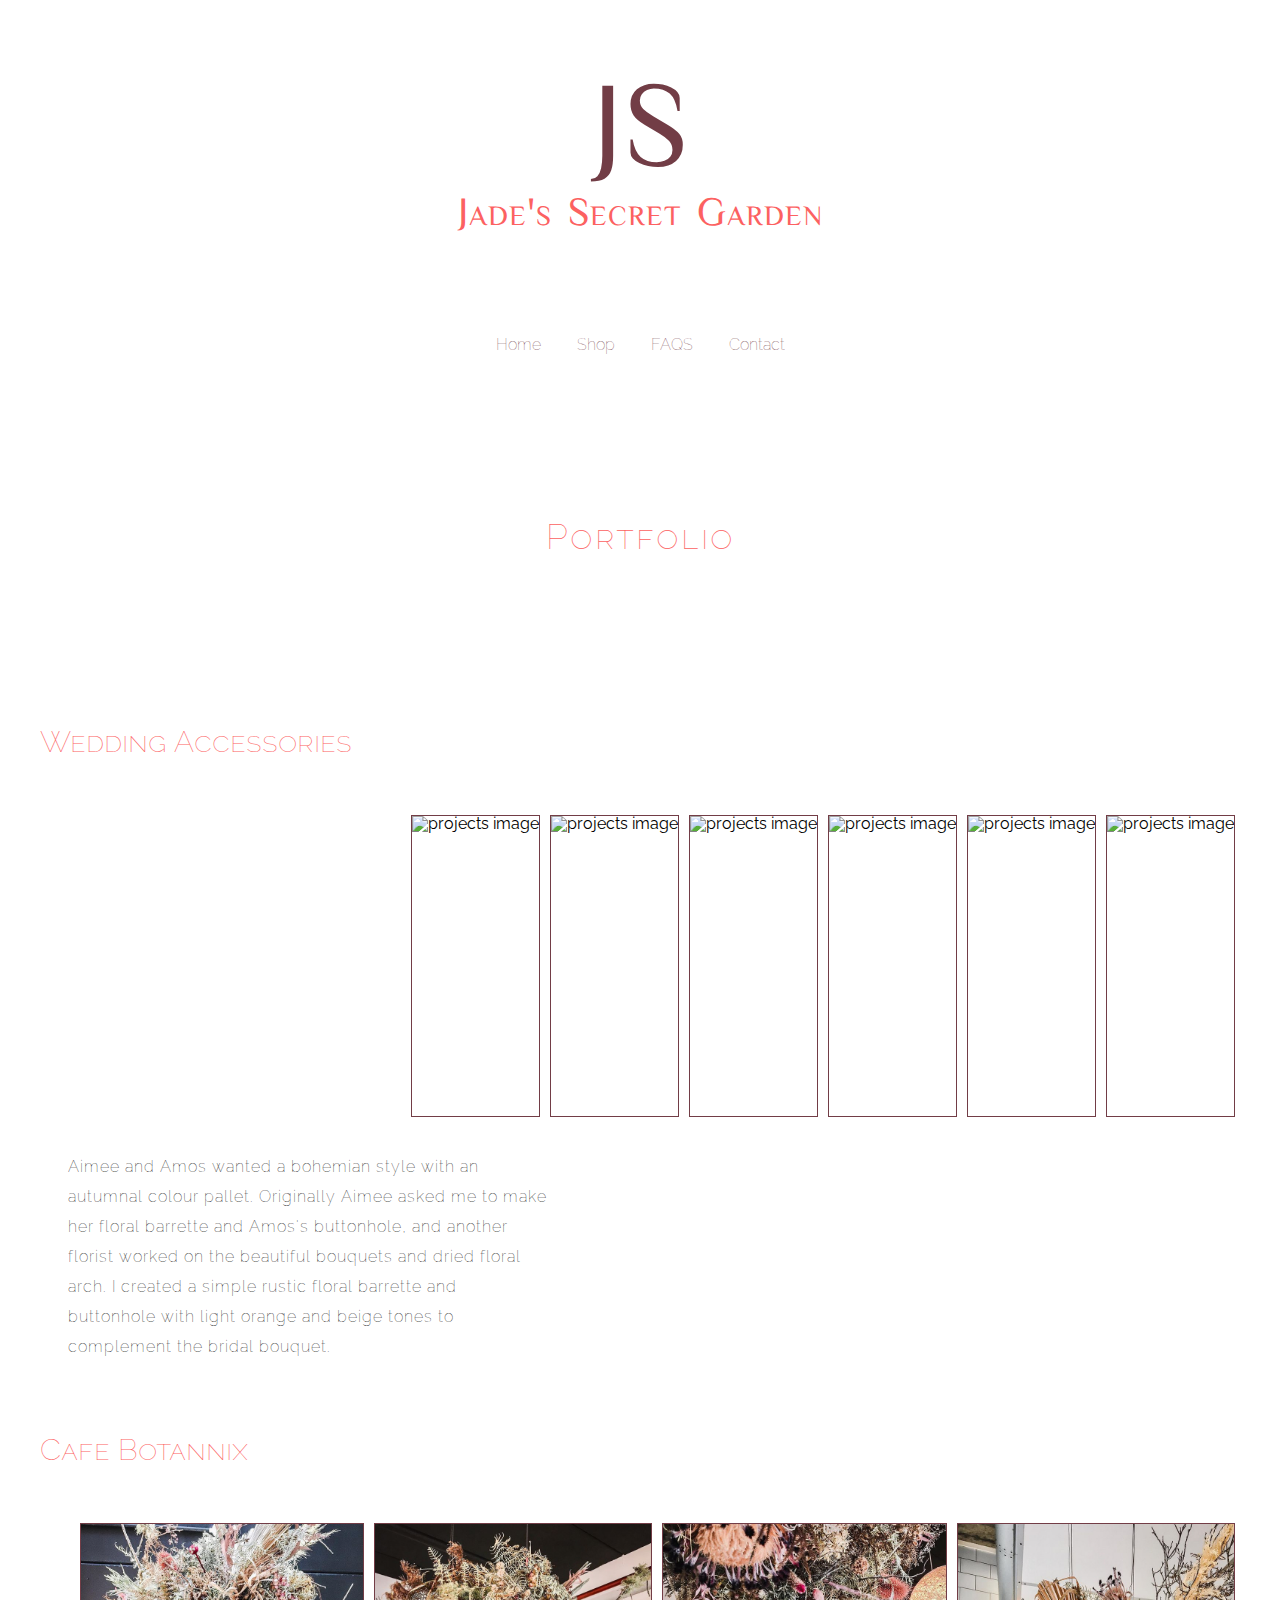
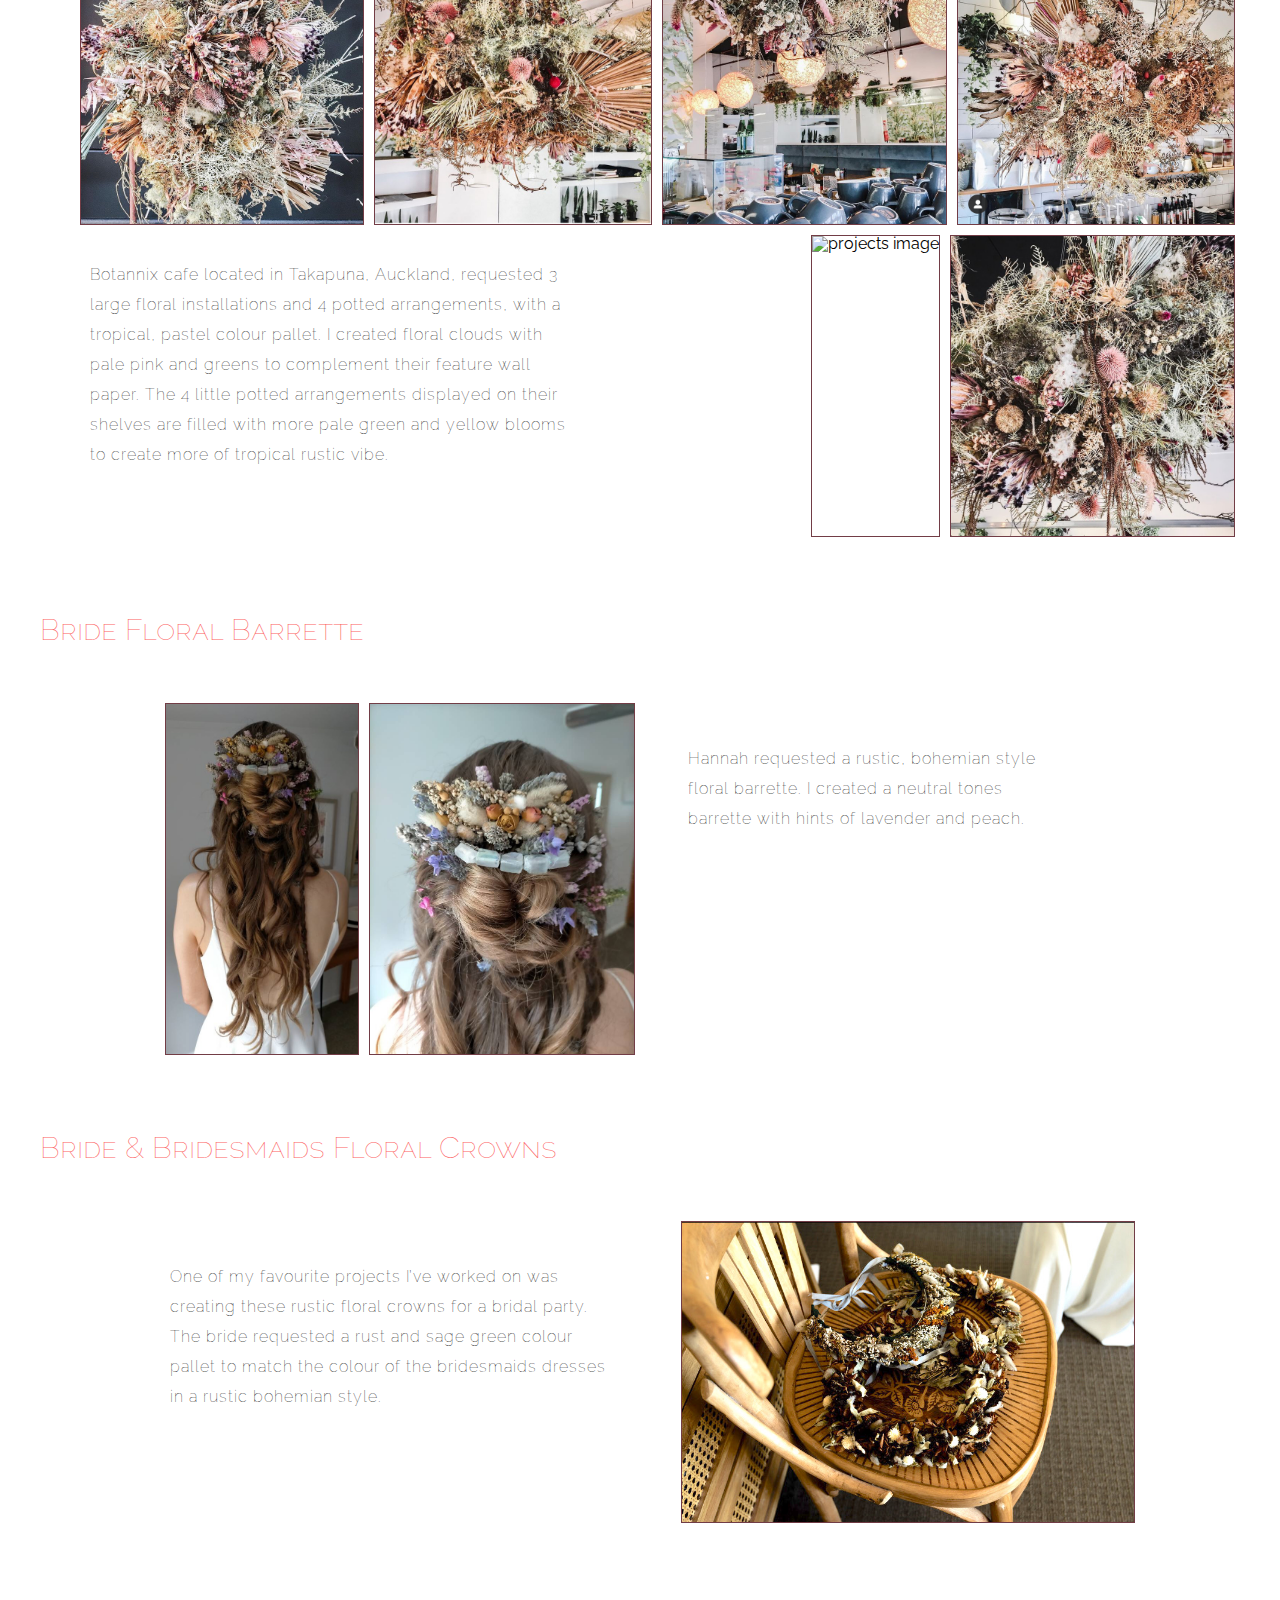
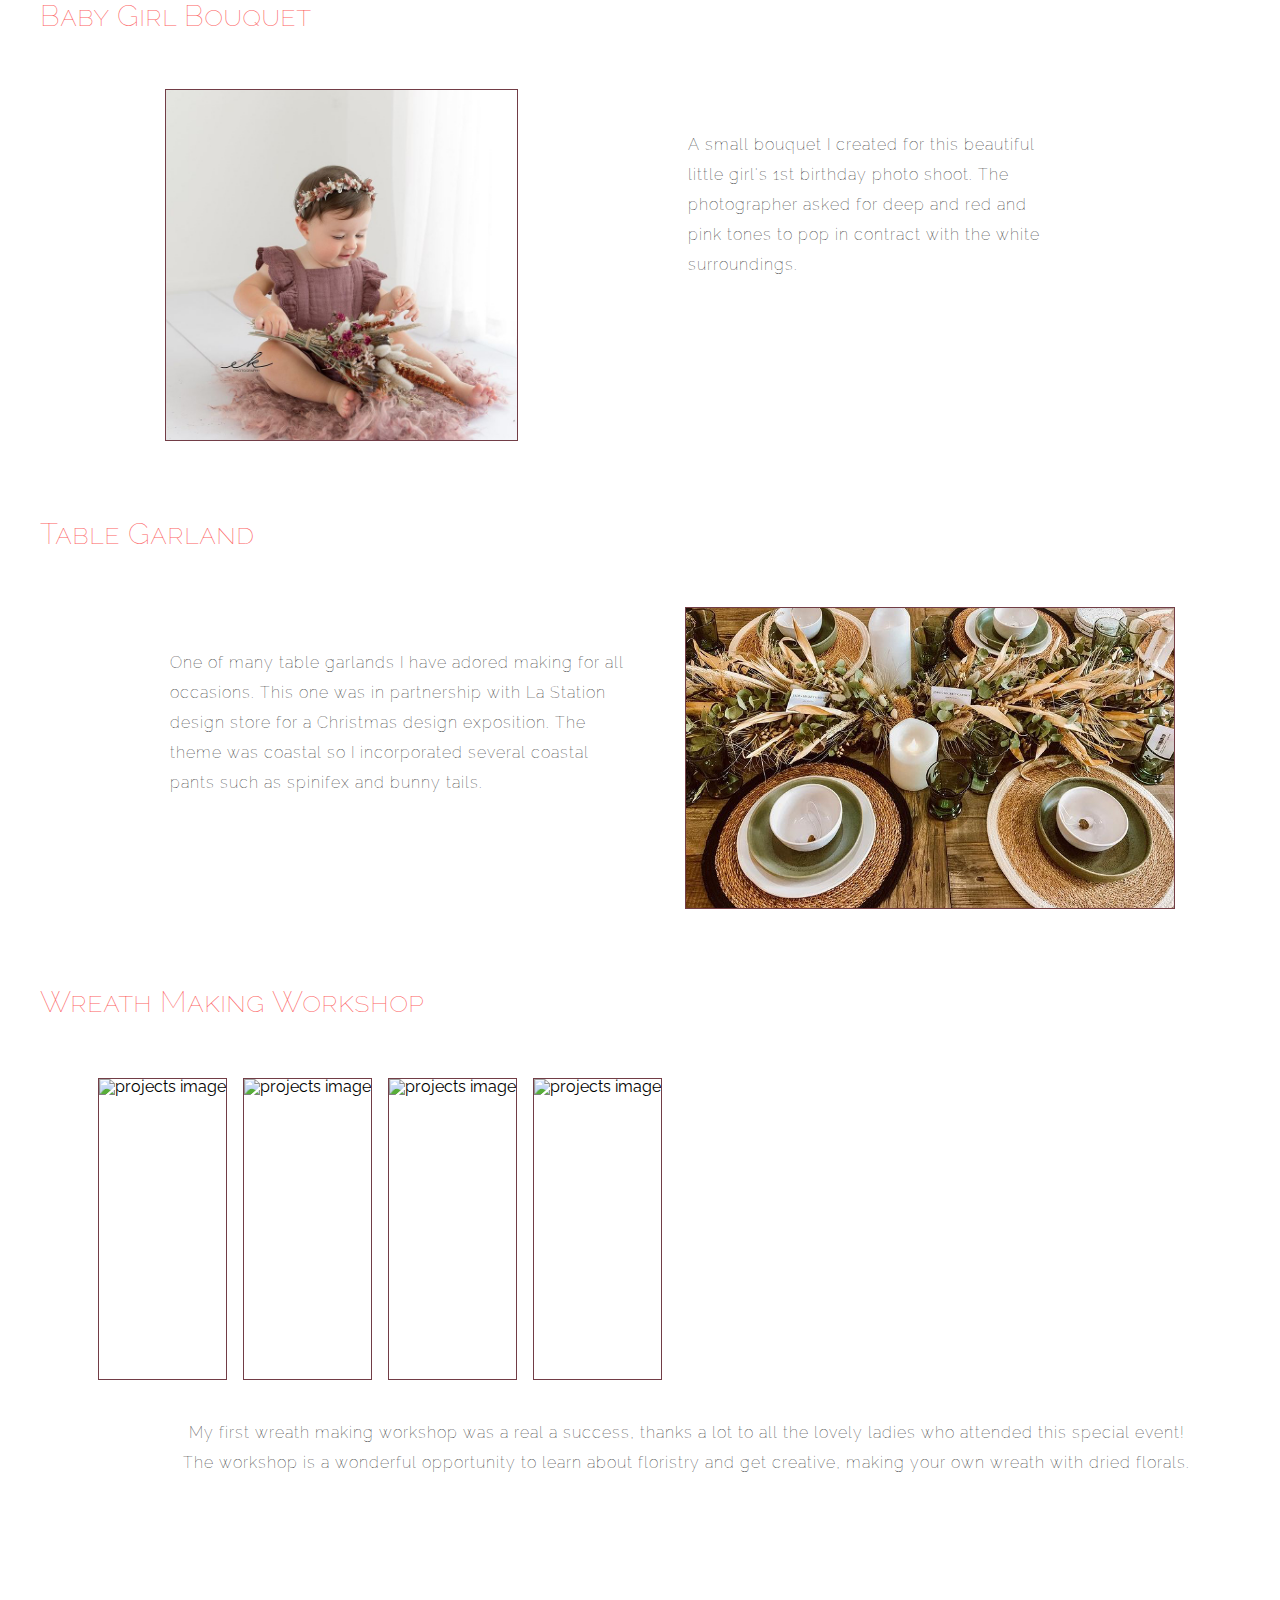
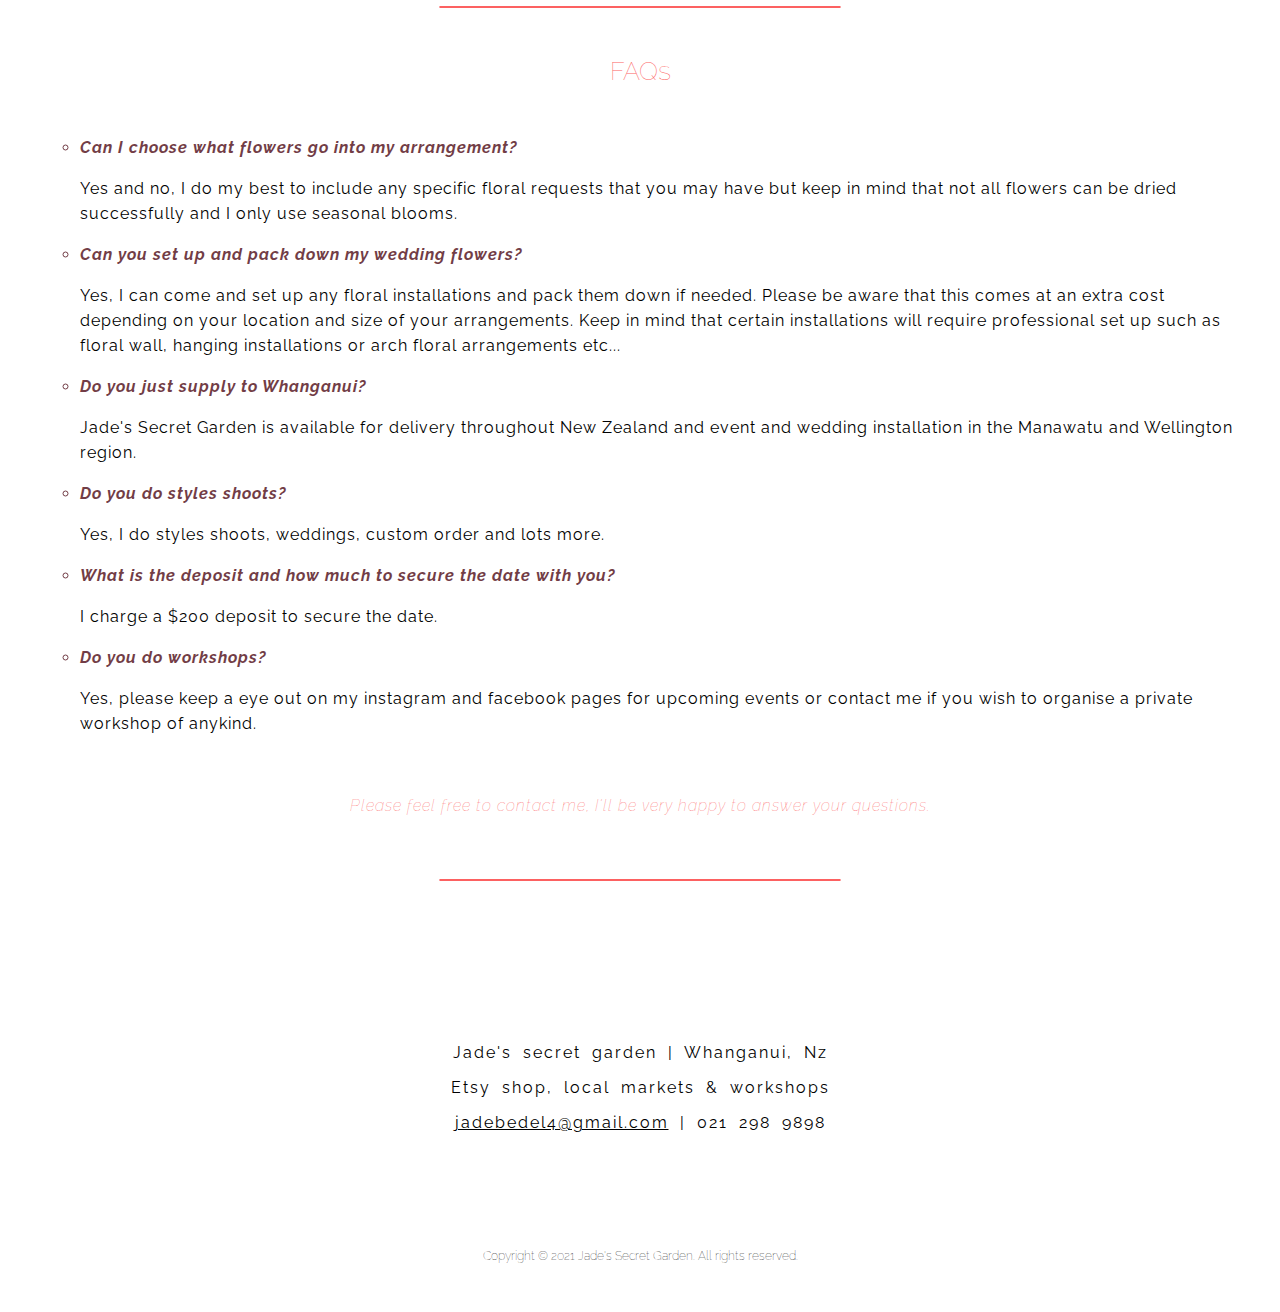
==== portfolio/index.html @ 1208f2c3 "Initial commit" ====
<!--Jade Secret Garden Website Portfolio page -->

<!doctype html>
<html lang="en">
  <head>
    <meta charset="utf-8"/>
    <title>Portfolio page</title>
    <link rel="stylesheet" href="../css/normalize.css">
    <link rel="stylesheet" href="../css/main.css">
    <link rel="preconnect" href="https://fonts.gstatic.com">
    <link href="https://fonts.googleapis.com/css2?family=El+Messiri&family=Raleway&display=swap" rel="stylesheet">
    <script src="https://kit.fontawesome.com/c7bcf5e164.js" crossorigin="anonymous"></script>
  </head>

<body>

  <header>
    <div class= "full-width" id="title">
        <h1><span class="brand-name">JS</span><br>Jade's Secret Garden</h1>
      </div>

         <nav class="navbar">
            <a href="../index.html">Home</a>
            <a href="https://www.etsy.com/nz/shop/JadesSecretGarden?ref=seller-platform-mcnav" target="_blank">Shop</a>
            <a href="#faqs">FAQS</a>
            <a href="#contact">Contact</a>
          <div class="icons">
              <a href="https://www.facebook.com/Jades-Secret-Garden-112358690447904" target="_blank"><i class="fab fa-facebook"></i></a>
              <a href="https://www.instagram.com/jades.secretgarden/" target="_blank"><i class="fab fa-instagram"></i></a>
              <a href="https://www.etsy.com/nz/shop/JadesSecretGarden" target="_blank"><i class="fab fa-etsy"></i></a>
          </div>
        </nav>

  </header>

<main>
  <section id="portfolios">
    <div class="full-width">
      <h2>Portfolio</h2>

    <article id="aa-wedding" class="projects">

      <div class="sub-title">
        <h3>Wedding accessories</h3>
      </div>

    <div class="grid-container">
      <div class="image">
          <img src="../img/aa-wedding1.png" id="aa1-img" alt="projects image"/>
          <img src="../img/aa-wedding2.png" id="aa2-img" alt="projects image"/>
          <img src="../img/aa-wedding3.png" id="aa3-img" alt="projects image"/>
          <img src="../img/aa-wedding4.png" id="aa4-img" alt="projects image"/>
          <img src="../img/aa-wedding5.png" id="aa5-img" alt="projects image"/>
          <img src="../img/aa-wedding6.png" id="aa6-img" alt="projects image"/>
            <p><span class="description">Aimee and Amos wanted a bohemian style with an autumnal colour pallet.
                Originally Aimee asked me to make her floral barrette and Amos's buttonhole,
                and another florist worked on the beautiful bouquets and dried floral arch.
                I created a simple rustic floral barrette and buttonhole with light orange and beige tones
                to complement the bridal bouquet.</span></p>
      </div>
    </div>
    </article>

    <article id="botannix" class="projects">

      <div class="sub-title">
        <h3>Cafe Botannix</h3>
      </div>

    <div class="grid-container">
      <div class="image">
          <img src="../img/botannix-cafe1.png" id="cafe1-img" alt="projects image"/>
          <img src="../img/botannix-cafe2.png" id="cafe2-img" alt="projects image"/>
          <img src="../img/botannix-cafe3.png" id="cafe3-img" alt="projects image"/>
          <img src="../img/botannix-cafe4.png" id="cafe4-img" alt="projects image"/>
          <img src="../img/botannix-cafe5.png" id="cafe5-img" alt="projects image"/>
          <img src="../img/botannix-cafe6.png" id="cafe6-img" alt="projects image"/>
            <p><span class="description">Botannix cafe located in Takapuna, Auckland, requested 3 large floral installations
                and 4 potted arrangements, with a tropical, pastel colour pallet.
                I created floral clouds with pale pink and greens to complement their feature wall paper.
                The 4 little potted arrangements displayed on their shelves are filled with more pale green and yellow blooms
                to create more of tropical rustic vibe.</span></p>
      </div>
    </div>
    </article>

    <article id="barrette" class="projects">

      <div class="sub-title">
        <h3>Bride floral barrette</h3>
      </div>

    <div class="grid-container">
      <div class="image">
          <img src="../img/floral-barrette1.png" id="barrette1-img" alt="projects image"/>
          <img src="../img/floral-barrette2.png" id="barrette2-img" alt="projects image"/>
          <p><span class="description">Hannah requested a rustic, bohemian style floral barrette.
          I created a neutral tones barrette with hints of lavender and peach.</span></p>
      </div>
    </div>
    </article>

    <article id="crowns" class="projects">

      <div class="sub-title">
        <h3>Bride & bridesmaids floral crowns</h3>
      </div>

    <div class="grid-container">
      <div class="image">
          <img src="../img/floral-crowns.png" id="crowns-img" alt="projects image"/>
            <p><span class="description">One of my favourite projects I’ve worked on was creating
          these rustic floral crowns for a bridal party.
          The bride requested a rust and sage green colour pallet to match the colour
          of the bridesmaids dresses in a rustic bohemian style.</span></p>
      </div>
    </div>
    </article>

    <article id="baby-bouquet" class="projects">

      <div class="sub-title">
        <h3> Baby girl bouquet </h3>
      </div>

    <div class="grid-container">
      <div class="image">
            <img src="../img/small-bouquet-1st-bday.png" id="baby-bouquet-img" alt="projects image"/>
              <p><span class="description">A small bouquet I created for this beautiful little girl's 1st birthday photo shoot.
              The photographer asked for deep and red and pink tones to pop in contract
              with the white surroundings.</span></p>
      </div>
    </div>
    </article>

    <article id="garland" class="projects">

      <div class="sub-title">
        <h3> Table garland</h3>
      </div>

    <div class="grid-container">
      <div class="image">
            <img src="../img/coastal-table-garland.png" id="garland-img" alt="projects image"/>
              <p><span class="description">One of many table garlands I have adored making for all occasions.
              This one was in partnership with La Station design store for a Christmas design exposition.
              The theme was coastal so I incorporated several coastal pants such as spinifex and bunny tails.</span></p>
      </div>
    </div>
    </article>

    <article id="workshop" class="projects">

      <div class="sub-title">
        <h3>Wreath making workshop</h3>
      </div>

    <div class="grid-container">
      <div class="image">
          <img src="../img/workshop1.png" id="workshop1-img" alt="projects image"/>
          <img src="../img/workshop2.png" id="workshop2-img" alt="projects image"/>
          <img src="../img/workshop3.png" id="workshop3-img" alt="projects image"/>
          <img src="../img/workshop4.png" id="workshop4-img" alt="projects image"/>
            <p><span class="description">My first wreath making workshop was a real a success,
              thanks a lot to all the lovely ladies who attended this special event!<br>
              The workshop is a wonderful opportunity to learn about floristry and get creative, making
              your own wreath with dried florals.</span></p>
      </div>
    </div>
    </article>
  </div>
  </section>

  <section id="faqs">
    <div class="full-width">

      <hr>

      <h4>FAQs</h4>

      <ul style="list-style-type:circle;">

          <li class="questions">Can I choose what flowers go into my arrangement?</li><br>
            <p class="answers">Yes and no, I do my best to include any specific floral requests that you may have but keep in mind that
                                not all flowers can be dried successfully and I only use seasonal blooms.</p>

          <li class="questions">Can you set up and pack down my wedding flowers?</li><br>
            <p class="answers">Yes, I can come and set up any floral installations and pack them down if needed.
                                Please be aware that this comes at an extra cost depending on your location and size of your arrangements.
                                Keep in mind that certain installations will require professional set up such as floral wall, hanging installations
                                or arch floral arrangements etc...</p>

          <li class="questions">Do you just supply to Whanganui?</li><br>
            <p class="answers">Jade's Secret Garden is available for delivery throughout New Zealand and event and wedding installation
                                in the Manawatu and Wellington region.</p>

          <li class="questions">Do you do styles shoots?</li><br>
            <p class="answers">Yes, I do styles shoots, weddings, custom order and lots more.</p>

          <li class="questions">What is the deposit and how much to secure the date with you?</li><br>
            <p class="answers">I charge a $200 deposit to secure the date.</p>

          <li class="questions">Do you do workshops?</li><br>
            <p class="answers">Yes, please keep a eye out on my instagram and facebook pages for upcoming events or contact me if you wish to organise a private workshop of anykind.</p>

      </ul>

          <h5><em>Please feel free to contact me, I'll be very happy to answer your questions.</em></h5>

      </div>
    </section>

    <hr>

    <footer id="contact">
      <div class="full-width">

        <div class="icons">
            <ul>
              <li><a href="https://www.facebook.com/Jades-Secret-Garden-112358690447904" target="_blank"><i class="fab fa-facebook"></i></a></li>
              <li><a href="https://www.instagram.com/jades.secretgarden/" target="_blank"><i class="fab fa-instagram"></i></a></li>
              <li><a href="https://www.etsy.com/nz/shop/JadesSecretGarden" target="_blank"><i class="fab fa-etsy"></i></a></li>
            </ul>
        </div>

        <div class="contact">
          <p>Jade's secret garden | Whanganui, Nz<br>Etsy shop, local markets & workshops<br><a href="mailto:jadebedel4@gmail.com">jadebedel4@gmail.com</a> | 021 298 9898</p>
        </div>

        <div class="copyright">
          <h6>Copyright © 2021 Jade's Secret Garden. All rights reserved.</h6>
        </div>
      </div>
    </footer>
  </main>
</body>
</html>
---- css/main.css ----
/* * * BASE STYLES * * */

/* * * HOME PAGE * * */
body{
  background-color: #ffffff;
  color: #000000;
  font-family: 'Raleway', sans-serif;
  font-size: 16px;
  line-height: 16px;
}

/* * * * * GRID * * * * */

.full-width{
  margin: 0 auto;
  overflow: auto;
  width: 1200px;
}

.half-width{
  float: left;
  margin: 0 auto;
  width: 600px;
}

.third-width{
  float: left;
  margin: 0 auto;
  width: 400px;
}

/* * * HEADER * * */

header{
  background-position: center;
  background-size: cover;
  height: 400px;
}

#title{
  padding: 80px 0 10px 0;
}

h1{
  color: #fc6161;
  font-family: 'El Messiri', sans-serif;
  font-size: 40px;
  font-variant: small-caps;
  font-weight: 100;
  letter-spacing: 1px;
  line-height: 60px;
  padding-bottom: 20px;
  text-align: center;
  text-transform: capitalize;
  word-spacing: 5px;
}

.brand-name{
  font-family: 'El Messiri', sans-serif;
  font-size: 120px;
  font-weight: lighter;
  color: #723d46;
  text-align: center;
}


/* * * NAVIGATION MENU * * */

.top-navbar {
  overflow: hidden;
  float: none;
  padding: 20px 0;
  text-align: center;
}

.top-navbar a {
  float: none;
  font-size: 16px;
  font-weight: 100;
  color: #723d46;
  text-align: center;
  padding: 14px 16px;
  text-decoration: none;
  font-family: 'Raleway', sans-serif;
  display: inline-block;
}

.top-navbar a:hover{
  background-color: #ffffff;
  color: #fc6161;
}

.bottom-navbar{
  text-align: center;
}

.bottom-navbar ul{
  list-style: none;
  text-align: center;
}

.bottom-navbar ul li{
  display: inline-block;
  padding-right: 10px;
  font-size: 25px;
  text-align:inherit;
}

.bottom-navbar ul li a{
  text-align: center;
  color: #723d46;
}

.bottom-navbar ul li a:hover{
  color: #fc6161;
  }

/* * * ABOUT * * */

#about .full-width {
  margin: 0 auto;
  padding: 100px 20px 0 20px;
}

.half-width{
  text-align: center;
}

#about-img{
  border: 2px solid #723d46;
  margin-left: 10px;
  border-radius: 50%;
  max-width:60%;
  height:auto;
  margin-top: 100px;
  text-align: center;
}

#about h2{
  color: #fc6161;
  font-size: 35px;
  font-variant: small-caps;
  font-weight: 100;
  letter-spacing: 2px;
  padding-bottom: 20px;
  text-align: left;
  text-transform: capitalize;
}

#about p{
  text-align: left;
  padding-bottom: 20px;
  letter-spacing: 1px;
  line-height: 25px;
}

.sustainability{
  color: #fc6161;
  font-size: 25px;
  font-weight: 100;
  line-height: 60px;
  text-align: left;
  text-transform: capitalize;
  font-variant: small-caps;
}

/* * * PORTFOLIO * * */

#portfolio .full-width{
  margin: 0 auto;
  padding: 60px 10px;
}

#portfolio h2{
  color: #fc6161;
  font-size: 35px;
  font-variant: small-caps;
  font-weight: 100;
  letter-spacing: 2px;
  padding-bottom: 40px;
  text-align: center;
  text-transform: capitalize;
}

#portfolio .third-width{
  text-align: center;
}

#bday-img{
  border: 2px solid #723d46;
  height: 400px;
}

#wedding-img{
  border: 2px solid #723d46;
  height: 400px;
}

#cafe-img{
  border: 2px solid #723d46;
  height: 400px;
}

#portfolio h3{
  text-align: center;
  padding: 10px 10px 60px 10px;
  font-size: 16px;
  font-family: 'Raleway', sans-serif;
  font-weight: 100;
  letter-spacing: 1px;
  line-height: 25px;
}

#portfolio p{
  font-size: 20px;
  text-align: center;
  padding-bottom: 10px;
  color: #723d46;
  letter-spacing: 1px;
}

#portfolio a{
  text-decoration: none;
  color: #723d46;

}

#portfolio a:hover{
  color: #fc6161;
}

hr{
  border: 1px solid #fc6161;
  border-radius: 2px;
  width: 400px;
}

/* * * FOOTER * * */

#contact .full-width{
  margin: 0 auto;
  padding: 20px;
}

.embedsocial-hashtag{
  text-align: center;
  padding: 40px 0 40px 320px;
}

.icons{
  text-align: center;
  padding-bottom: 15px;
}

.icons a{
  text-align: center;
  color: #723d46;
}

.icons a:hover{
  color: #fc6161;
  }

.icons ul{
  list-style: none;
  text-align: center;
  padding-top: 50px;
  }

.icons ul li{
  display: inline-block;
  padding-right: 50px;
  font-size: 25px;
  }

.contact p{
  font-size: 16px;
  text-align: center;
  line-height: 35px;
  letter-spacing: 2px;
  word-spacing: 5px;
}

.contact p a{
  color: #000000;
}

.contact a:hover{
  color: #fc6161;;
}

.copyright h6{
  text-align: center;
  font-size: 12px;
  padding-top: 80px;
  clear: both;
  font-family: 'Raleway', sans-serif;
  font-weight: 100;
}



/* * * PORTFOLIO PAGE * * */

.navbar{
  overflow: hidden;
  float:none;
  padding: 20px 0;
  text-align: center;
  text-decoration: none;
}

.navbar a{
  float: none;
  font-weight: 100;
  color: #723d46;
  text-align: center;
  padding: 14px 16px;
  text-decoration: none;
  display: inline-block;
}

.navbar a:hover{
background-color: #ffffff;
color: #fc6161;
}

.navbar #icons{
  padding-left: 60px;
  display: inline-block;

}

/* * * PROJECTS * * */

#portfolios{
  padding: 100px 20px 0 20px;
  margin-bottom: 100px;
}

h2{
  color: #fc6161;
  font-size: 35px;
  font-variant: small-caps;
  font-weight: 100;
  letter-spacing: 2px;
  padding-bottom: 80px;
  text-align: center;
  text-transform: capitalize;
}

.projects{
  margin: 0 auto;
  overflow: auto;
  padding-top: 80px;
}

.sub-title h3{
  font-size: 30px;
  color: #fc6161;
  font-family: 'Raleway', sans-serif;
  font-weight: 100;
  font-variant: small-caps;
  text-transform: capitalize;
  margin: 0 auto;
  padding-bottom: 60px;
}

.grid-container {
  display: grid;
  grid-template-columns: auto auto auto auto;
}

.projects p{
  width: 40%;
  padding-left: 30px;
}

.projects p span{
  margin-top: 30px;
}

.image img{
  border: 1px solid #723d46;
  float: right;
  height: 300px;
  margin: 5px;
  max-width: 40%;
  overflow: hidden;
}

.description{
  text-align: left;
  letter-spacing: 1px;
  line-height: 30px;
  font-weight: 100;
  float: right;
}

#aa-wedding p{
  padding-left: 28px;
}

#botannix p{
  padding-left: 50px;
}

#barrette .image img{
  float: left;
  height: 350px;
  max-width: 50%;
}

#barrette .image{
  padding-left: 120px;
  float: left;
  padding-right: 200px;
}

#barrette p{
  float: right;
}

#crowns .image{
  padding-right: 100px;
}

#crowns .image img{
  height: 300px;
  max-width: 50%;
}

#crowns p{
  padding-left: 130px;
}

#baby-bouquet .image img{
  float: left;
  height: 350px;
  max-width: 50%;
}

#baby-bouquet .image{
  padding-left: 120px;
  float: left;
  padding-right: 200px;
}

#baby-bouquet p{
  float: right;
}

#garland .image{
  padding-right: 60px;
}

#garland .image img{
  height: 300px;
  max-width: 50%;
}

#garland p{
  padding-left: 130px;
}

#workshop .image img{
  float: left;
  margin: 8px;
  text-align: center;
}

#workshop .image{
  padding-left: 50px;
  float: left;
}

#workshop p{
  margin: 0 auto;
  float: none;
  display: inline;
}

#workshop p span{
  text-align: center;
  padding: 30px 50px 0 0;
  margin: 0 auto;
}

#faqs .full-width{
  padding: 20px;
  margin: 0 auto;
}

h4{
  color: #fc6161;
  font-size: 25px;
  font-weight: 100;
  line-height: 60px;
  text-align: center;
  text-transform: capitalize;
  font-variant: small-caps;
}

ul {
  list-style-type: circle;
  margin: 0;
  overflow: hidden;
  text-align: left;
  padding-bottom: 20px;
  letter-spacing: 1px;
  line-height: 25px;
}

.questions{
  float: left;
  font-style: italic;
  color: #723d46;
  font-weight: bolder;
}

.answers{
  padding: 10 0 20px 0;
}

h5{
  font-size: 16px;
  text-align: center;
  padding-bottom: 10px;
  color: #fc6161;
  letter-spacing: 1px;
  font-weight: 100;
}
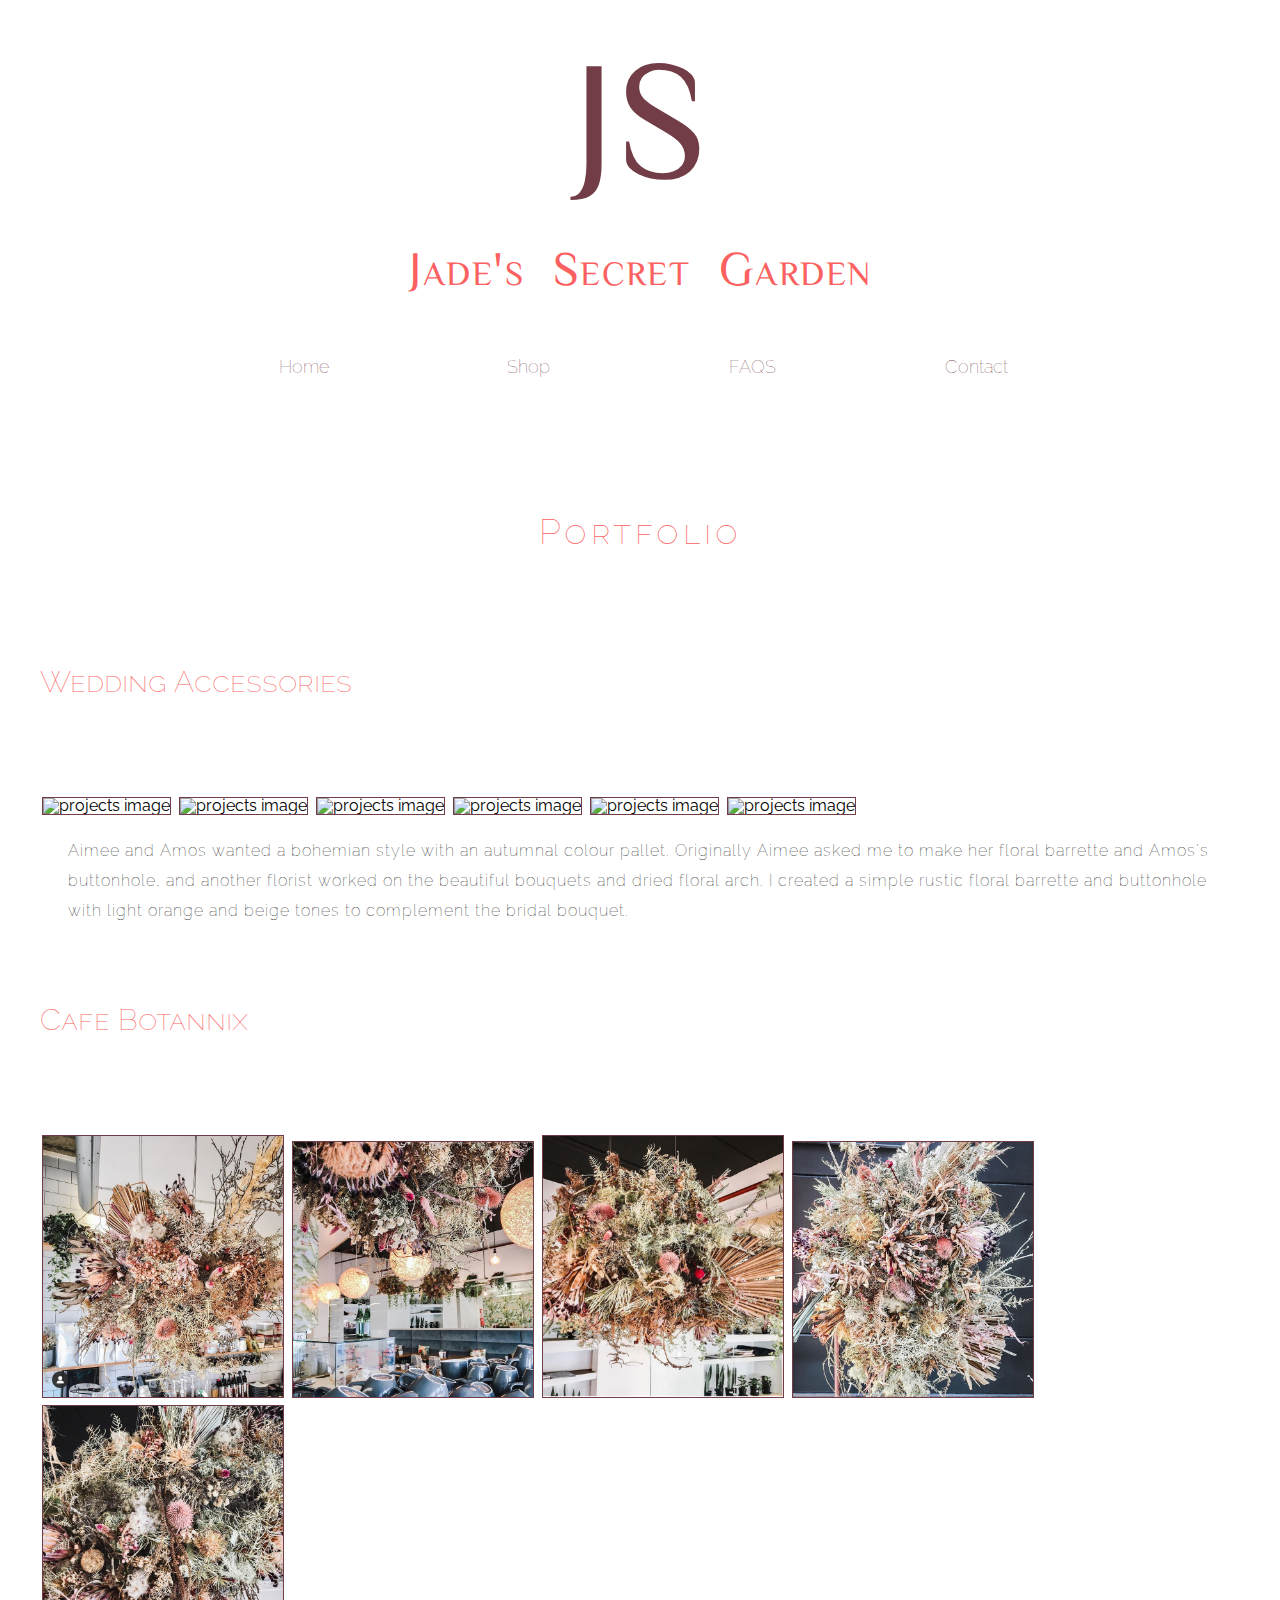
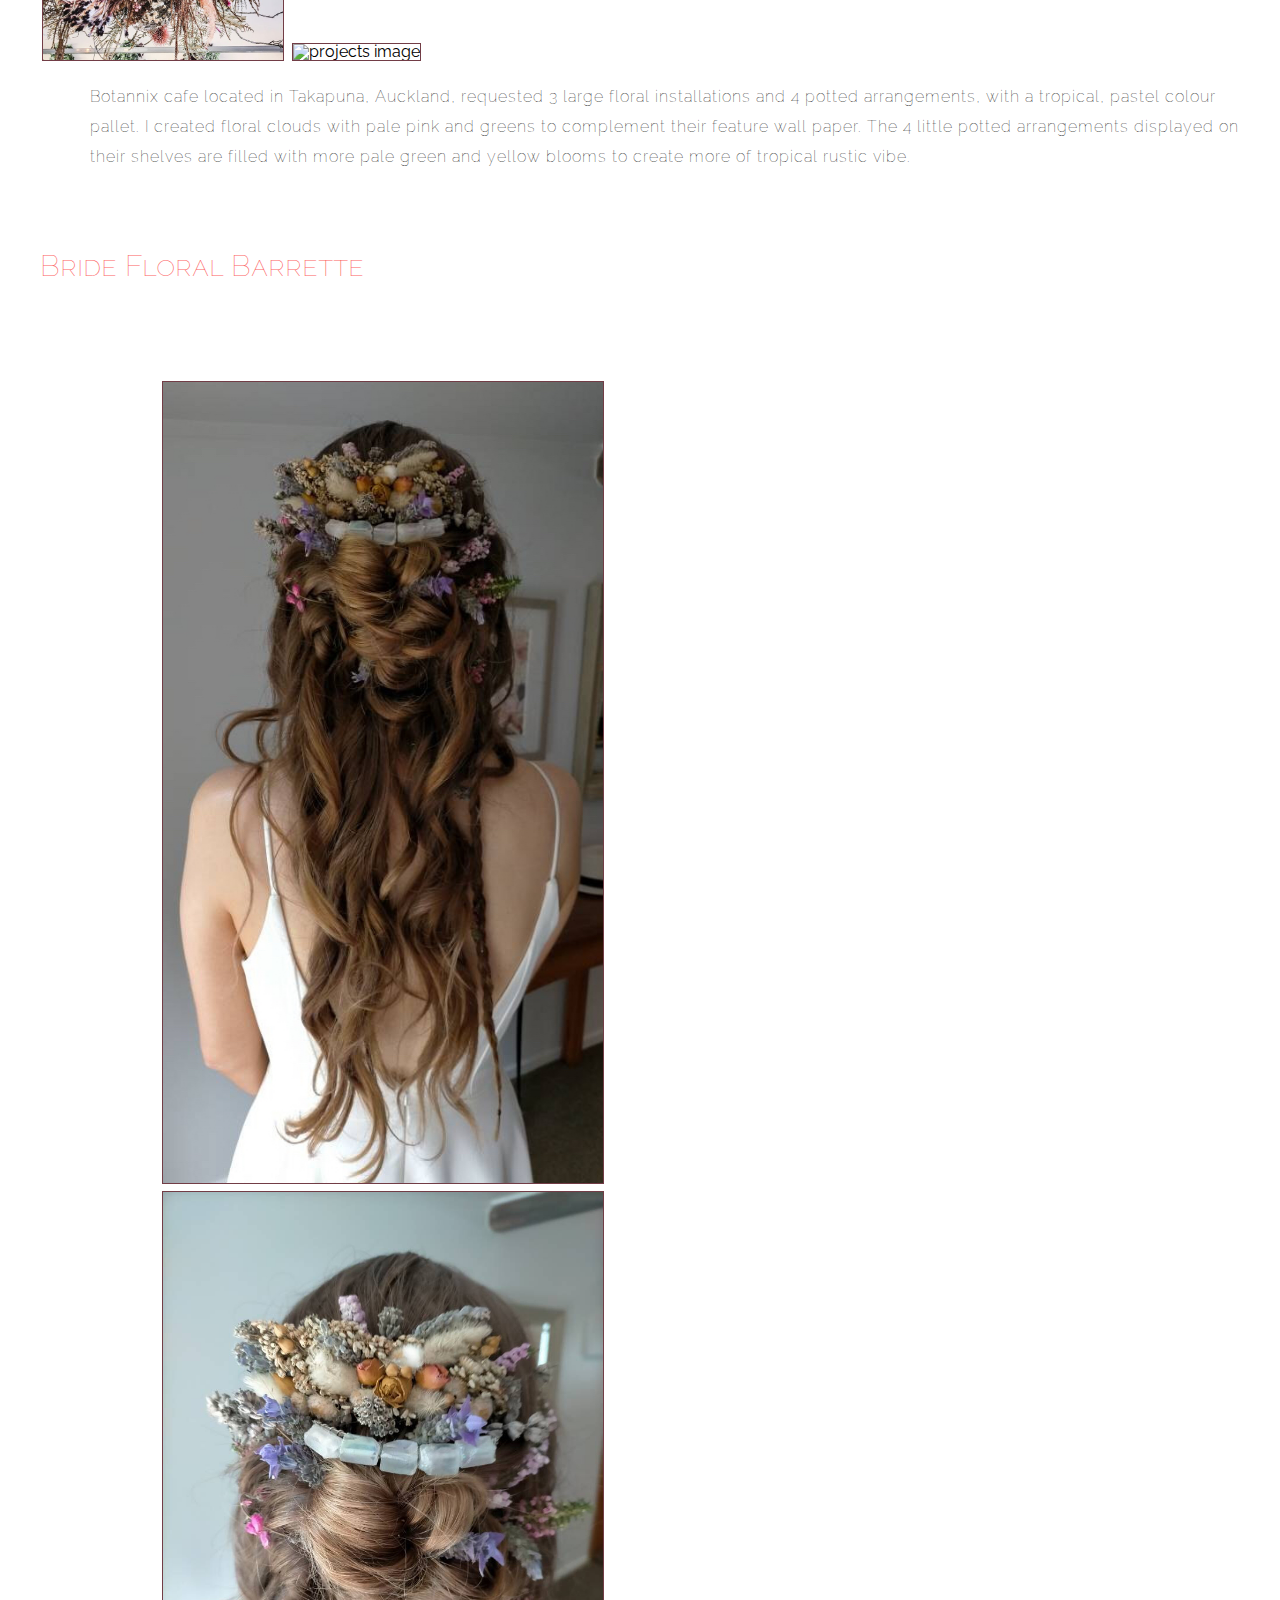
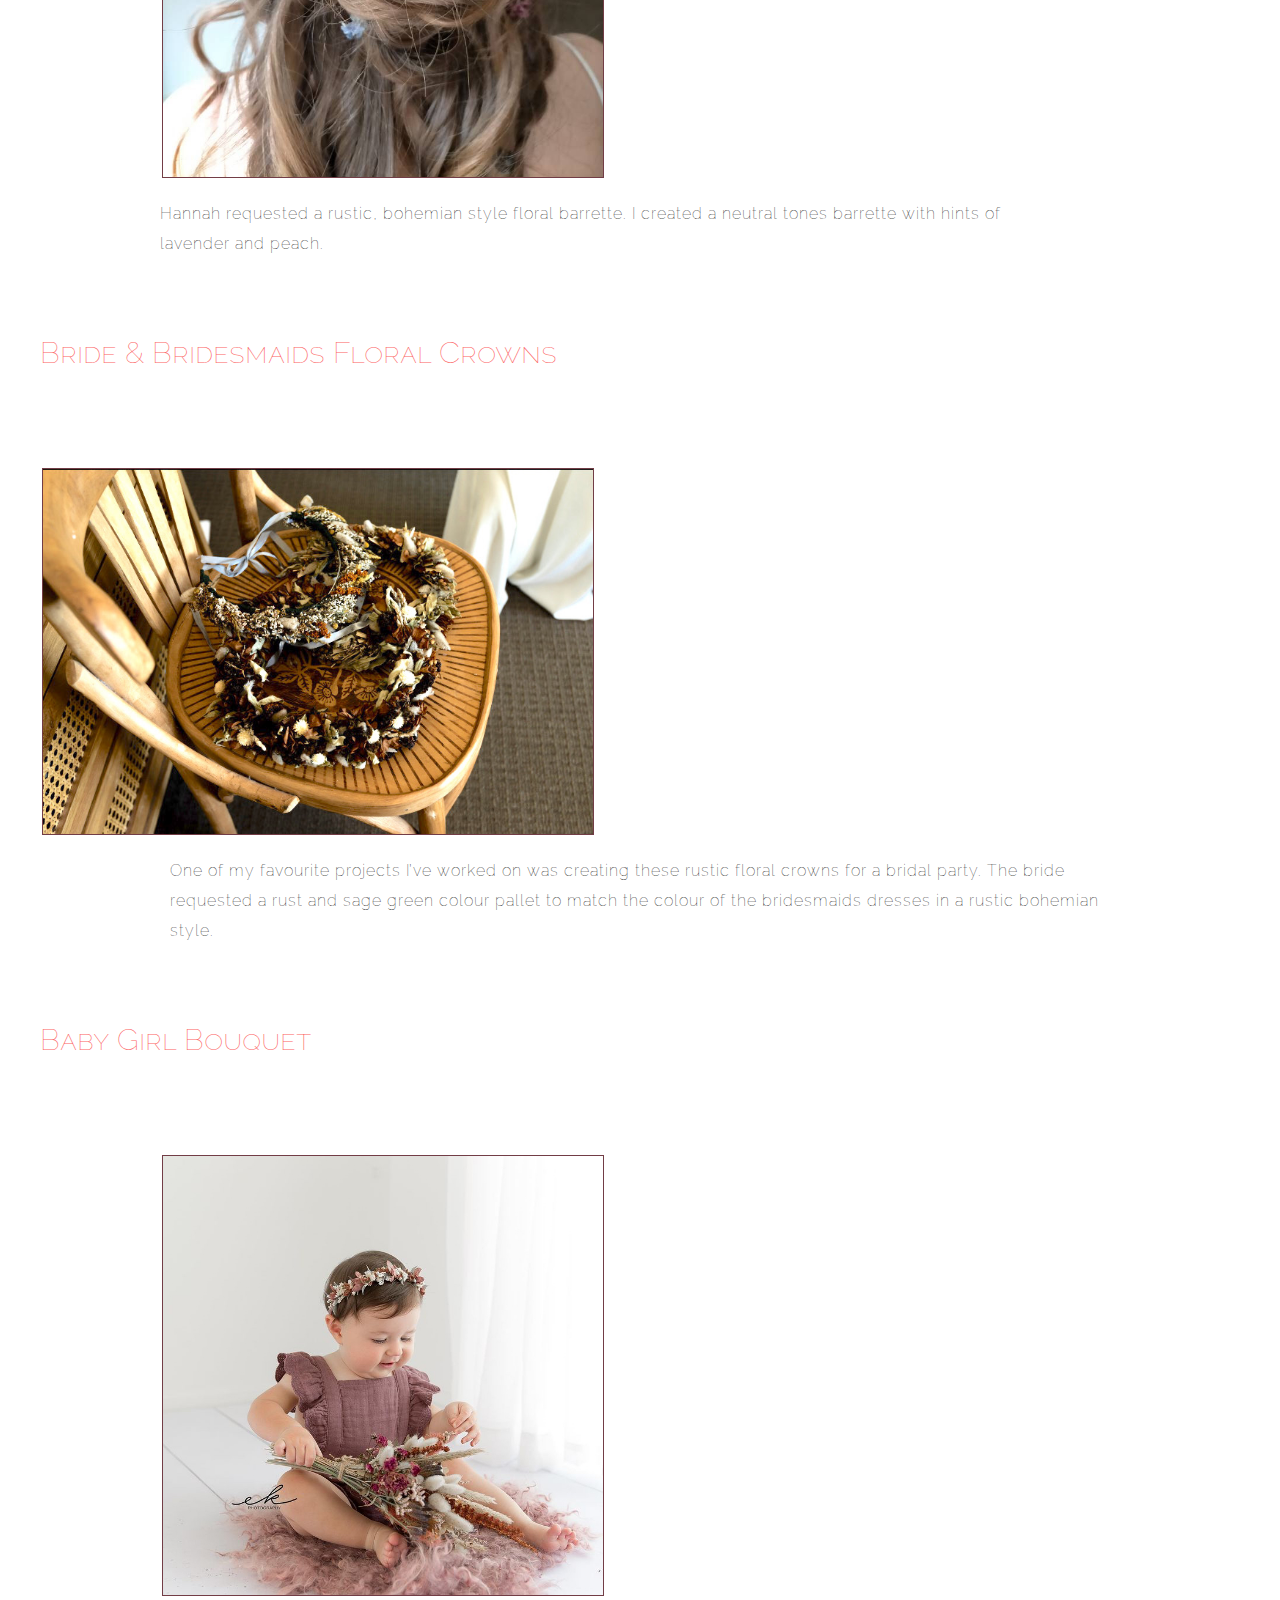
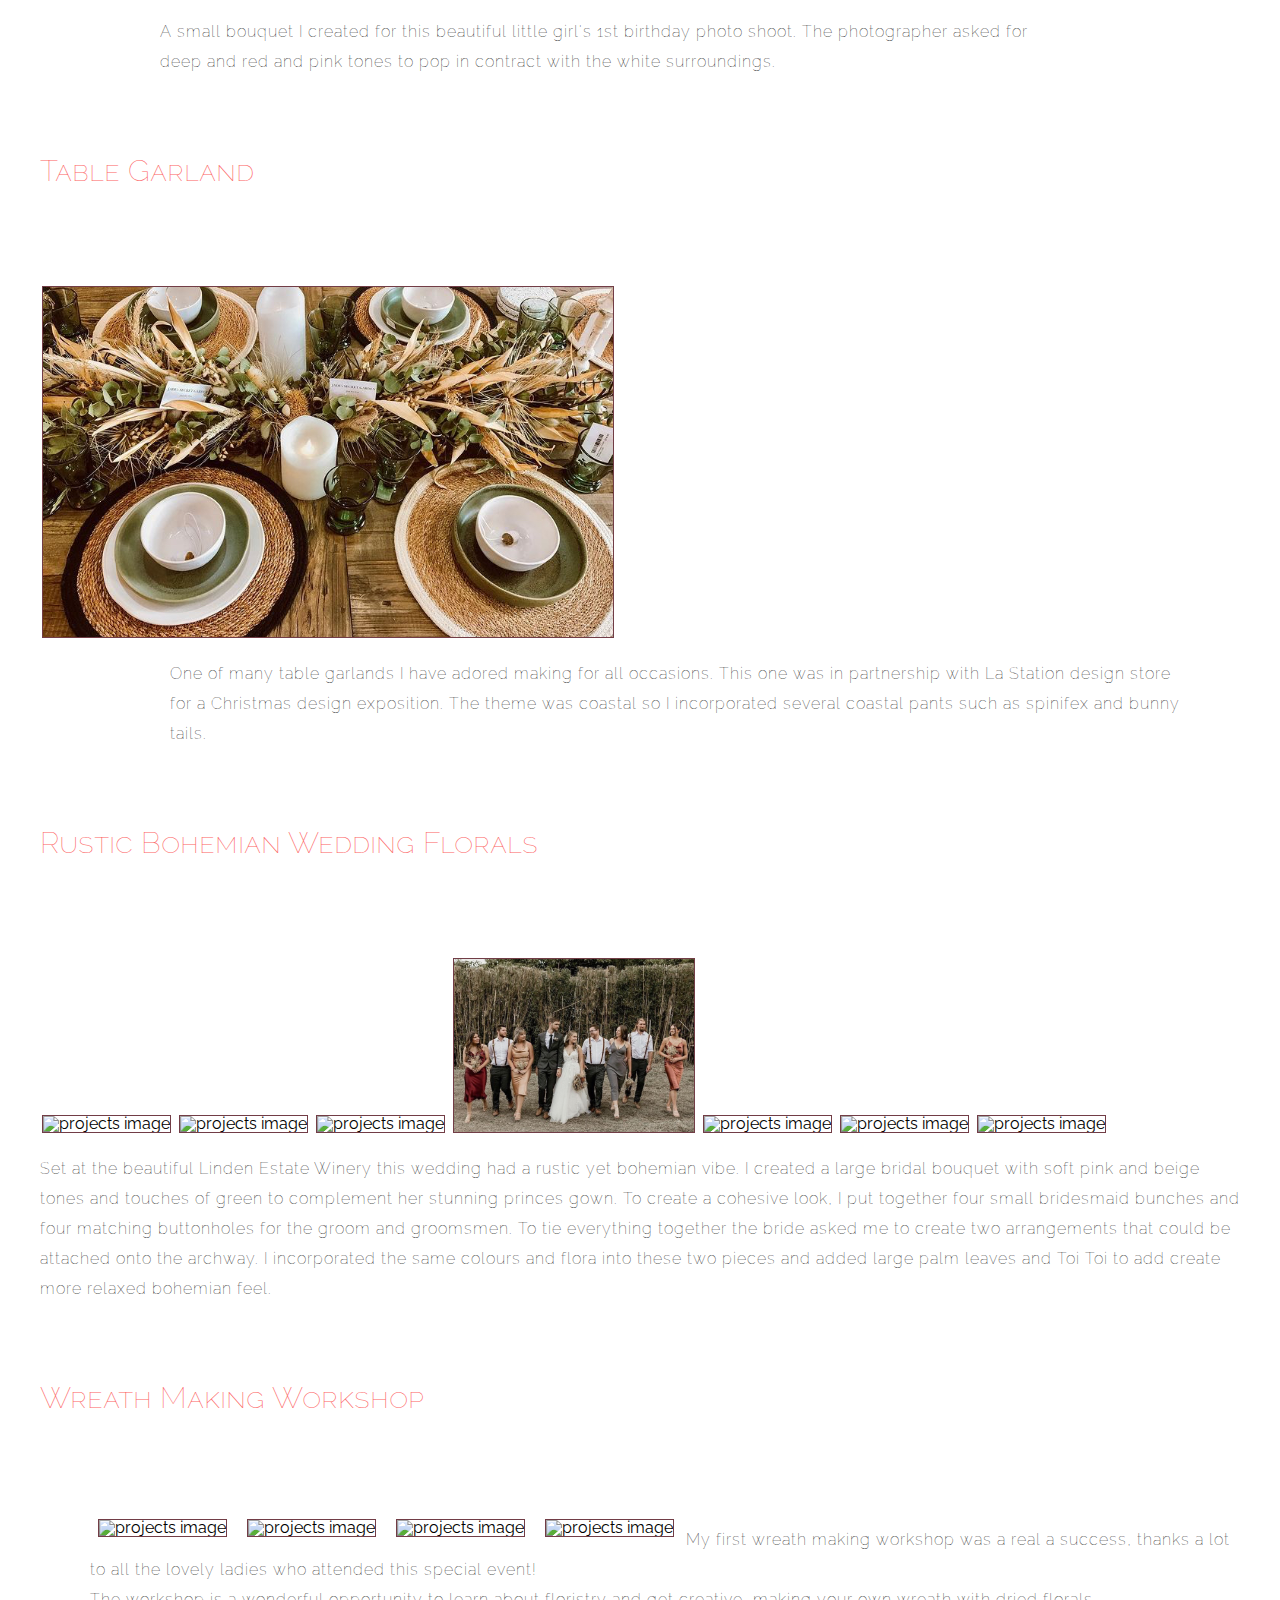
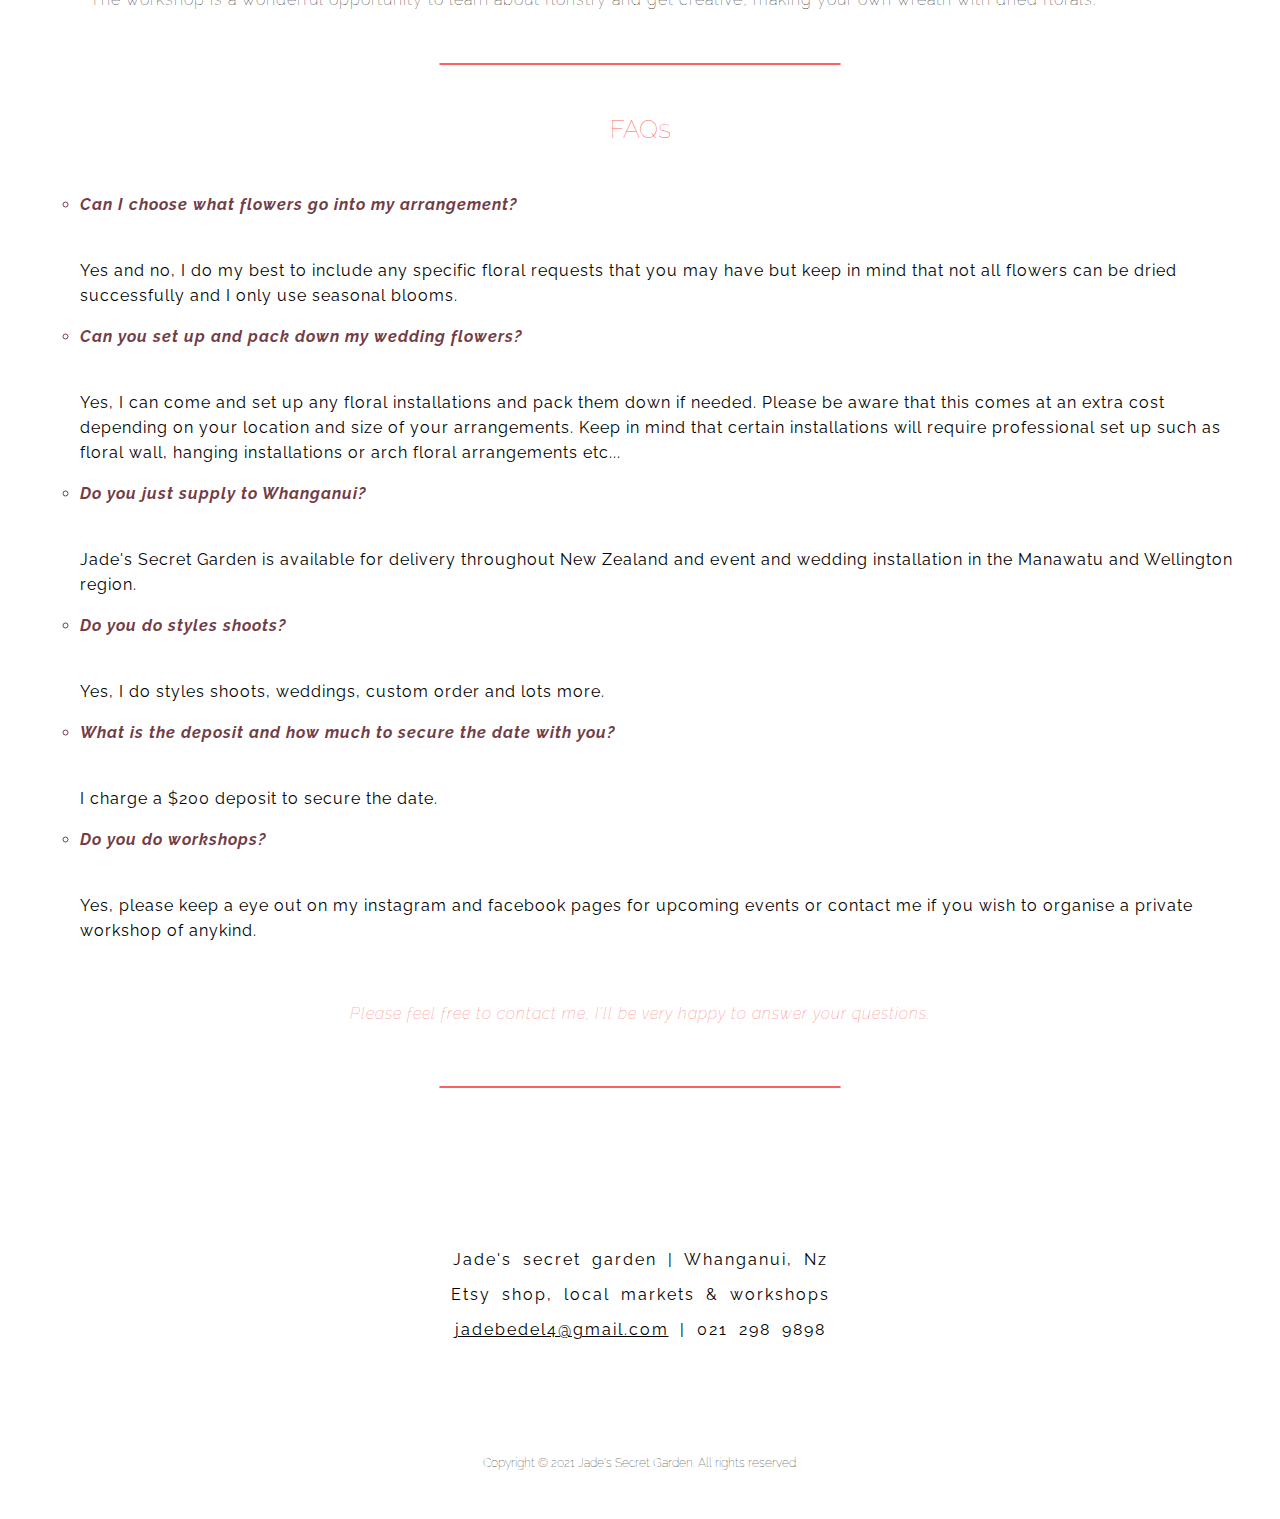
==== commit 3d3e661f: "first stage of making the site responsive plus adding a portfolio project" ====
--- a/portfolio/index.html
+++ b/portfolio/index.html
@@ -17,19 +17,21 @@
   <header>
     <div class= "full-width" id="title">
         <h1><span class="brand-name">JS</span><br>Jade's Secret Garden</h1>
-      </div>
-
-         <nav class="navbar">
+    </div>
+
+         <div class="top-navbar">
             <a href="../index.html">Home</a>
             <a href="https://www.etsy.com/nz/shop/JadesSecretGarden?ref=seller-platform-mcnav" target="_blank">Shop</a>
             <a href="#faqs">FAQS</a>
             <a href="#contact">Contact</a>
-          <div class="icons">
-              <a href="https://www.facebook.com/Jades-Secret-Garden-112358690447904" target="_blank"><i class="fab fa-facebook"></i></a>
-              <a href="https://www.instagram.com/jades.secretgarden/" target="_blank"><i class="fab fa-instagram"></i></a>
-              <a href="https://www.etsy.com/nz/shop/JadesSecretGarden" target="_blank"><i class="fab fa-etsy"></i></a>
+         </div>
+         <div class="bottom-navbar">
+           <ul>
+              <li><a href="https://www.facebook.com/Jades-Secret-Garden-112358690447904" target="_blank"><i class="fab fa-facebook"></i></a></li>
+              <li><a href="https://www.instagram.com/jades.secretgarden/" target="_blank"><i class="fab fa-instagram"></i></a></li>
+              <li><a href="https://www.etsy.com/nz/shop/JadesSecretGarden" target="_blank"><i class="fab fa-etsy"></i></a></li>
+           </ul>
           </div>
-        </nav>
 
   </header>
 
@@ -149,6 +151,33 @@
     </div>
     </article>
 
+    <article id="wedding-florals" class="projects">
+
+      <div class="sub-title">
+        <h3>Rustic Bohemian Wedding florals</h3>
+      </div>
+
+    <div class="grid-container">
+      <div class="image">
+          <img src="../img/wedding-florals1.png" id="wedding-florals1-img" alt="projects image"/>
+          <img src="../img/wedding-florals2.png" id="wedding-florals2-img" alt="projects image"/>
+          <img src="../img/wedding-florals3.png" id="wedding-florals3-img" alt="projects image"/>
+          <img src="../img/wedding-florals4.png" id="wedding-florals4-img" alt="projects image"/>
+          <img src="../img/wedding-florals5.png" id="wedding-florals5-img" alt="projects image"/>
+          <img src="../img/wedding-florals6.png" id="wedding-florals6-img" alt="projects image"/>
+          <img src="../img/wedding-florals7.png" id="wedding-florals7-img" alt="projects image"/>
+            <p><span class="description">Set at the beautiful Linden Estate Winery this wedding
+              had a rustic yet bohemian vibe. I created a large bridal bouquet with soft pink and
+              beige tones and touches of green to complement her stunning princes gown.
+              To create a cohesive look, I put together four small bridesmaid bunches and four matching
+              buttonholes for the groom and groomsmen. To tie everything together the bride asked me
+              to create two arrangements that could be attached onto the archway.
+              I incorporated the same colours and flora into these two pieces and added large palm leaves
+              and Toi Toi to add create more relaxed bohemian feel.</span></p>
+      </div>
+    </div>
+    </article>
+
     <article id="workshop" class="projects">
 
       <div class="sub-title">
@@ -168,6 +197,7 @@
       </div>
     </div>
     </article>
+
   </div>
   </section>
 
--- a/css/main.css
+++ b/css/main.css
@@ -1,88 +1,111 @@
 /* * * BASE STYLES * * */
 
 /* * * HOME PAGE * * */
+html{
+	font-size: 16px;
+}
+
 body{
   background-color: #ffffff;
   color: #000000;
   font-family: 'Raleway', sans-serif;
-  font-size: 16px;
-  line-height: 16px;
+  font-size: 1em;
+  line-height: 1em;
+  display: flex;
+	justify-content: center;
+  flex-flow: row wrap;
+	align-items: center;
+	margin: 0 auto;
 }
 
 /* * * * * GRID * * * * */
 
 .full-width{
-  margin: 0 auto;
   overflow: auto;
   width: 1200px;
 }
 
 .half-width{
-  float: left;
-  margin: 0 auto;
   width: 600px;
 }
 
 .third-width{
-  float: left;
-  margin: 0 auto;
   width: 400px;
 }
 
 /* * * HEADER * * */
 
 header{
-  background-position: center;
-  background-size: cover;
-  height: 400px;
-}
-
-#title{
-  padding: 80px 0 10px 0;
+  display: flex;
+	justify-content: center;
+	align-items: center;
+  width: 100%;
+  flex-flow: row wrap;
+  text-align: center;
+  margin: 0;
+	padding: 0;
+  padding-top: 2em;
 }
 
 h1{
   color: #fc6161;
   font-family: 'El Messiri', sans-serif;
-  font-size: 40px;
-  font-variant: small-caps;
-  font-weight: 100;
-  letter-spacing: 1px;
-  line-height: 60px;
-  padding-bottom: 20px;
-  text-align: center;
-  text-transform: capitalize;
-  word-spacing: 5px;
+  font-size: 3em;
+  font-variant: small-caps;
+  font-weight: 100;
+  letter-spacing: 0.030em;
+  line-height: 0.875;
+  text-align: center;
+  text-transform: capitalize;
+  word-spacing: 0.313em;
+  display: flex;
+	justify-content: center;
+	align-items: center;
+  width: 100%;
+  flex-flow: row wrap;
+
 }
 
 .brand-name{
   font-family: 'El Messiri', sans-serif;
-  font-size: 120px;
+  font-size: 3.5em;
   font-weight: lighter;
   color: #723d46;
   text-align: center;
+  display: flex;
+	justify-content: center;
+	align-items: center;
+  width: 100%;
+  flex-flow: row wrap;
 }
 
 
 /* * * NAVIGATION MENU * * */
+
 
 .top-navbar {
   overflow: hidden;
-  float: none;
-  padding: 20px 0;
-  text-align: center;
+  padding: 2em 0;
+  text-align: center;
+  display: flex;
+	justify-content: center;
+	align-items: center;
+  width: 70%;
+  text-align: center;
+  flex-flow: : row wrap;
 }
 
 .top-navbar a {
-  float: none;
-  font-size: 16px;
-  font-weight: 100;
-  color: #723d46;
-  text-align: center;
-  padding: 14px 16px;
+  font-size: 1.125em;
+  font-weight: 100;
+  color: #723d46;
   text-decoration: none;
   font-family: 'Raleway', sans-serif;
-  display: inline-block;
+  display: flex;
+	justify-content: center;
+	align-items: center;
+  width: 100%;
+  text-align: center;
 }
 
 .top-navbar a:hover{
@@ -92,22 +115,25 @@
 
 .bottom-navbar{
   text-align: center;
+  width: 100%;
+	padding-bottom: 3em;
 }
 
 .bottom-navbar ul{
   list-style: none;
   text-align: center;
+  display: flex;
+  justify-content: center;
+  align-items: center;
+  flex-wrap: nowrap;
 }
 
 .bottom-navbar ul li{
-  display: inline-block;
-  padding-right: 10px;
-  font-size: 25px;
-  text-align:inherit;
+	padding-right: 2em;
+  font-size: 1.5em;
 }
 
 .bottom-navbar ul li a{
-  text-align: center;
   color: #723d46;
 }
 
@@ -116,103 +142,122 @@
   }
 
 /* * * ABOUT * * */
+
+main{
+  display: flex;
+	justify-content: center;
+	align-items: center;
+  flex-flow: row wrap;
+}
+
+section{
+  display: flex;
+	justify-content: center;
+	align-items: center;
+  flex-flow: row wrap;
+}
 
 #about .full-width {
   margin: 0 auto;
-  padding: 100px 20px 0 20px;
-}
-
-.half-width{
-  text-align: center;
+  padding: 1.25em;
+  text-align: center;
+	display: flex;
+	justify-content: center;
+	align-items: center;
+	flex-flow: column wrap;
 }
 
 #about-img{
   border: 2px solid #723d46;
-  margin-left: 10px;
   border-radius: 50%;
-  max-width:60%;
-  height:auto;
-  margin-top: 100px;
+  width:60%;
   text-align: center;
 }
 
 #about h2{
   color: #fc6161;
-  font-size: 35px;
-  font-variant: small-caps;
-  font-weight: 100;
-  letter-spacing: 2px;
-  padding-bottom: 20px;
-  text-align: left;
+  font-size: 2.188em;
+  font-variant: small-caps;
+  font-weight: 100;
+  letter-spacing: 0.100em;
+  padding-bottom: 1em;
+  text-align: center;
   text-transform: capitalize;
 }
 
 #about p{
-  text-align: left;
-  padding-bottom: 20px;
+  text-align: center;
+  padding: 1em 2.5em;
+  letter-spacing: 0.063em;
+  line-height: 1.563em;
+	max-width: 100%;
+}
+
+.sustainability{
+  color: #fc6161;
+  font-size: 1.563em;
+  font-weight: 100;
+  line-height: 3em;
+  text-align: center;
+  text-transform: capitalize;
+  font-variant: small-caps;
+}
+
+/* * * PORTFOLIO * * */
+
+#portfolio .full-width{
+  margin: 0 auto;
+	padding: 1.25em;
+  text-align: center;
+	display: flex;
+	justify-content: center;
+	align-items: center;
+	flex-flow: column;
+	max-width: 100%;
+}
+
+#portfolio h2{
+  color: #fc6161;
+  font-size: 2.188em;
+  font-variant: small-caps;
+  font-weight: 100;
+  letter-spacing: 0.100em;
+  padding-bottom: 1em;
+  text-align: center;
+  text-transform: capitalize;
+}
+
+#portfolio .third-width{
+  text-align: center;
+}
+
+#bday-img{
+  border: 2px solid #723d46;
+	max-width: 100%;
+}
+
+#wedding-img{
+  border: 2px solid #723d46;
+	max-width: 100%;
+}
+
+#cafe-img{
+  border: 2px solid #723d46;
+	max-width: 100%;
+}
+
+#portfolio h3{
+  text-align: center;
+  padding: 1em 0;
+  font-family: 'Raleway', sans-serif;
+  font-weight: 100;
   letter-spacing: 1px;
   line-height: 25px;
-}
-
-.sustainability{
-  color: #fc6161;
-  font-size: 25px;
-  font-weight: 100;
-  line-height: 60px;
-  text-align: left;
-  text-transform: capitalize;
-  font-variant: small-caps;
-}
-
-/* * * PORTFOLIO * * */
-
-#portfolio .full-width{
-  margin: 0 auto;
-  padding: 60px 10px;
-}
-
-#portfolio h2{
-  color: #fc6161;
-  font-size: 35px;
-  font-variant: small-caps;
-  font-weight: 100;
-  letter-spacing: 2px;
-  padding-bottom: 40px;
-  text-align: center;
-  text-transform: capitalize;
-}
-
-#portfolio .third-width{
-  text-align: center;
-}
-
-#bday-img{
-  border: 2px solid #723d46;
-  height: 400px;
-}
-
-#wedding-img{
-  border: 2px solid #723d46;
-  height: 400px;
-}
-
-#cafe-img{
-  border: 2px solid #723d46;
-  height: 400px;
-}
-
-#portfolio h3{
-  text-align: center;
-  padding: 10px 10px 60px 10px;
-  font-size: 16px;
-  font-family: 'Raleway', sans-serif;
-  font-weight: 100;
-  letter-spacing: 1px;
-  line-height: 25px;
+	max-width: 100%;
 }
 
 #portfolio p{
-  font-size: 20px;
+  font-size: 1.125em;
   text-align: center;
   padding-bottom: 10px;
   color: #723d46;
@@ -222,7 +267,6 @@
 #portfolio a{
   text-decoration: none;
   color: #723d46;
-
 }
 
 #portfolio a:hover{
@@ -230,21 +274,32 @@
 }
 
 hr{
-  border: 1px solid #fc6161;
-  border-radius: 2px;
+  border: 0.031em solid #fc6161;
+  border-radius: 0.125em;
   width: 400px;
 }
 
 /* * * FOOTER * * */
+
+footer{
+  display: flex;
+	justify-content: center;
+	align-items: center;
+	text-align: center;
+	padding: 1.25em;
+	max-width: 100%;
+}
 
 #contact .full-width{
   margin: 0 auto;
-  padding: 20px;
-}
-
-.embedsocial-hashtag{
-  text-align: center;
-  padding: 40px 0 40px 320px;
+}
+
+.instagram-widgets{
+  text-align: center;
+	display: flex;
+	justify-content: center;
+	align-items: center;
+	max-width: 100%;
 }
 
 .icons{
@@ -269,8 +324,8 @@
 
 .icons ul li{
   display: inline-block;
-  padding-right: 50px;
-  font-size: 25px;
+	padding-right: 3em;
+  font-size: 1.5em;
   }
 
 .contact p{
@@ -293,7 +348,6 @@
   text-align: center;
   font-size: 12px;
   padding-top: 80px;
-  clear: both;
   font-family: 'Raleway', sans-serif;
   font-weight: 100;
 }
@@ -302,78 +356,56 @@
 
 /* * * PORTFOLIO PAGE * * */
 
-.navbar{
-  overflow: hidden;
-  float:none;
-  padding: 20px 0;
-  text-align: center;
-  text-decoration: none;
-}
-
-.navbar a{
-  float: none;
-  font-weight: 100;
-  color: #723d46;
-  text-align: center;
-  padding: 14px 16px;
-  text-decoration: none;
-  display: inline-block;
-}
-
-.navbar a:hover{
-background-color: #ffffff;
-color: #fc6161;
-}
-
-.navbar #icons{
-  padding-left: 60px;
-  display: inline-block;
-
-}
+
 
 /* * * PROJECTS * * */
 
 #portfolios{
-  padding: 100px 20px 0 20px;
-  margin-bottom: 100px;
+  padding: 1.25em;
+	display: flex;
+	flex-flow: row;
+	justify-content: flex-start;
 }
 
 h2{
   color: #fc6161;
-  font-size: 35px;
-  font-variant: small-caps;
-  font-weight: 100;
-  letter-spacing: 2px;
-  padding-bottom: 80px;
+  font-size: 2.188em;
+  font-variant: small-caps;
+  font-weight: 100;
+  letter-spacing: 0.100em;
+  padding-bottom: 1em;
   text-align: center;
   text-transform: capitalize;
 }
 
 .projects{
-  margin: 0 auto;
+
   overflow: auto;
-  padding-top: 80px;
+  padding-top: 2.5em;
+	max-width: 100%;
 }
 
 .sub-title h3{
-  font-size: 30px;
+  font-size: 1.875em;
   color: #fc6161;
   font-family: 'Raleway', sans-serif;
   font-weight: 100;
   font-variant: small-caps;
   text-transform: capitalize;
-  margin: 0 auto;
-  padding-bottom: 60px;
+  padding-bottom: 2.5em;
 }
 
 .grid-container {
-  display: grid;
-  grid-template-columns: auto auto auto auto;
+  display: flex;
+  justify-content: center;
+	align-items: center;
+	flex-direction: column;
+	max-width: 100%;
 }
 
 .projects p{
-  width: 40%;
-  padding-left: 30px;
+
+  padding-left: 0px;
 }
 
 .projects p span{
@@ -382,11 +414,11 @@
 
 .image img{
   border: 1px solid #723d46;
-  float: right;
-  height: 300px;
-  margin: 5px;
-  max-width: 40%;
+  margin: 2px;
+  max-width: 20%;
   overflow: hidden;
+
+
 }
 
 .description{
@@ -394,7 +426,6 @@
   letter-spacing: 1px;
   line-height: 30px;
   font-weight: 100;
-  float: right;
 }
 
 #aa-wedding p{
@@ -406,19 +437,15 @@
 }
 
 #barrette .image img{
-  float: left;
-  height: 350px;
   max-width: 50%;
 }
 
 #barrette .image{
   padding-left: 120px;
-  float: left;
   padding-right: 200px;
 }
 
 #barrette p{
-  float: right;
 }
 
 #crowns .image{
@@ -426,7 +453,6 @@
 }
 
 #crowns .image img{
-  height: 300px;
   max-width: 50%;
 }
 
@@ -435,19 +461,15 @@
 }
 
 #baby-bouquet .image img{
-  float: left;
-  height: 350px;
   max-width: 50%;
 }
 
 #baby-bouquet .image{
   padding-left: 120px;
-  float: left;
   padding-right: 200px;
 }
 
 #baby-bouquet p{
-  float: right;
 }
 
 #garland .image{
@@ -455,7 +477,6 @@
 }
 
 #garland .image img{
-  height: 300px;
   max-width: 50%;
 }
 
@@ -464,19 +485,16 @@
 }
 
 #workshop .image img{
-  float: left;
   margin: 8px;
   text-align: center;
 }
 
 #workshop .image{
   padding-left: 50px;
-  float: left;
 }
 
 #workshop p{
   margin: 0 auto;
-  float: none;
   display: inline;
 }
 
@@ -512,7 +530,6 @@
 }
 
 .questions{
-  float: left;
   font-style: italic;
   color: #723d46;
   font-weight: bolder;
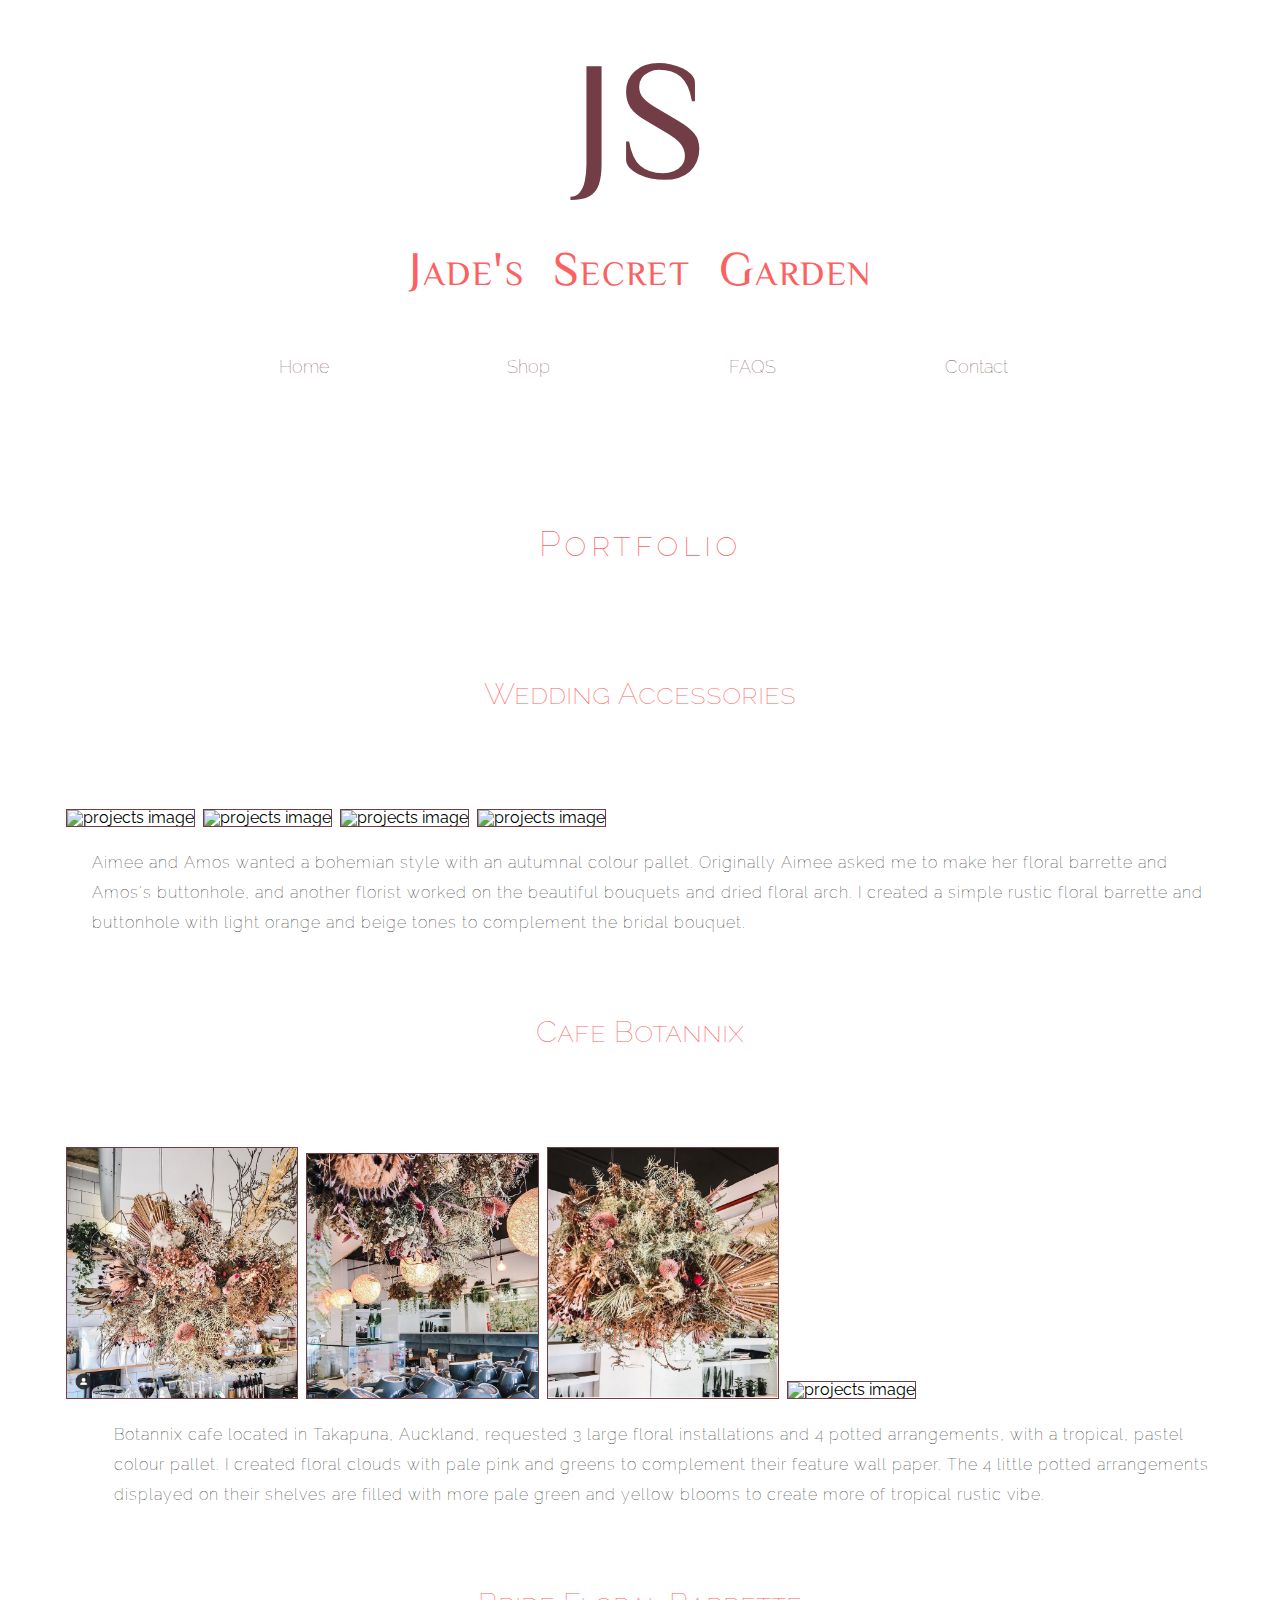
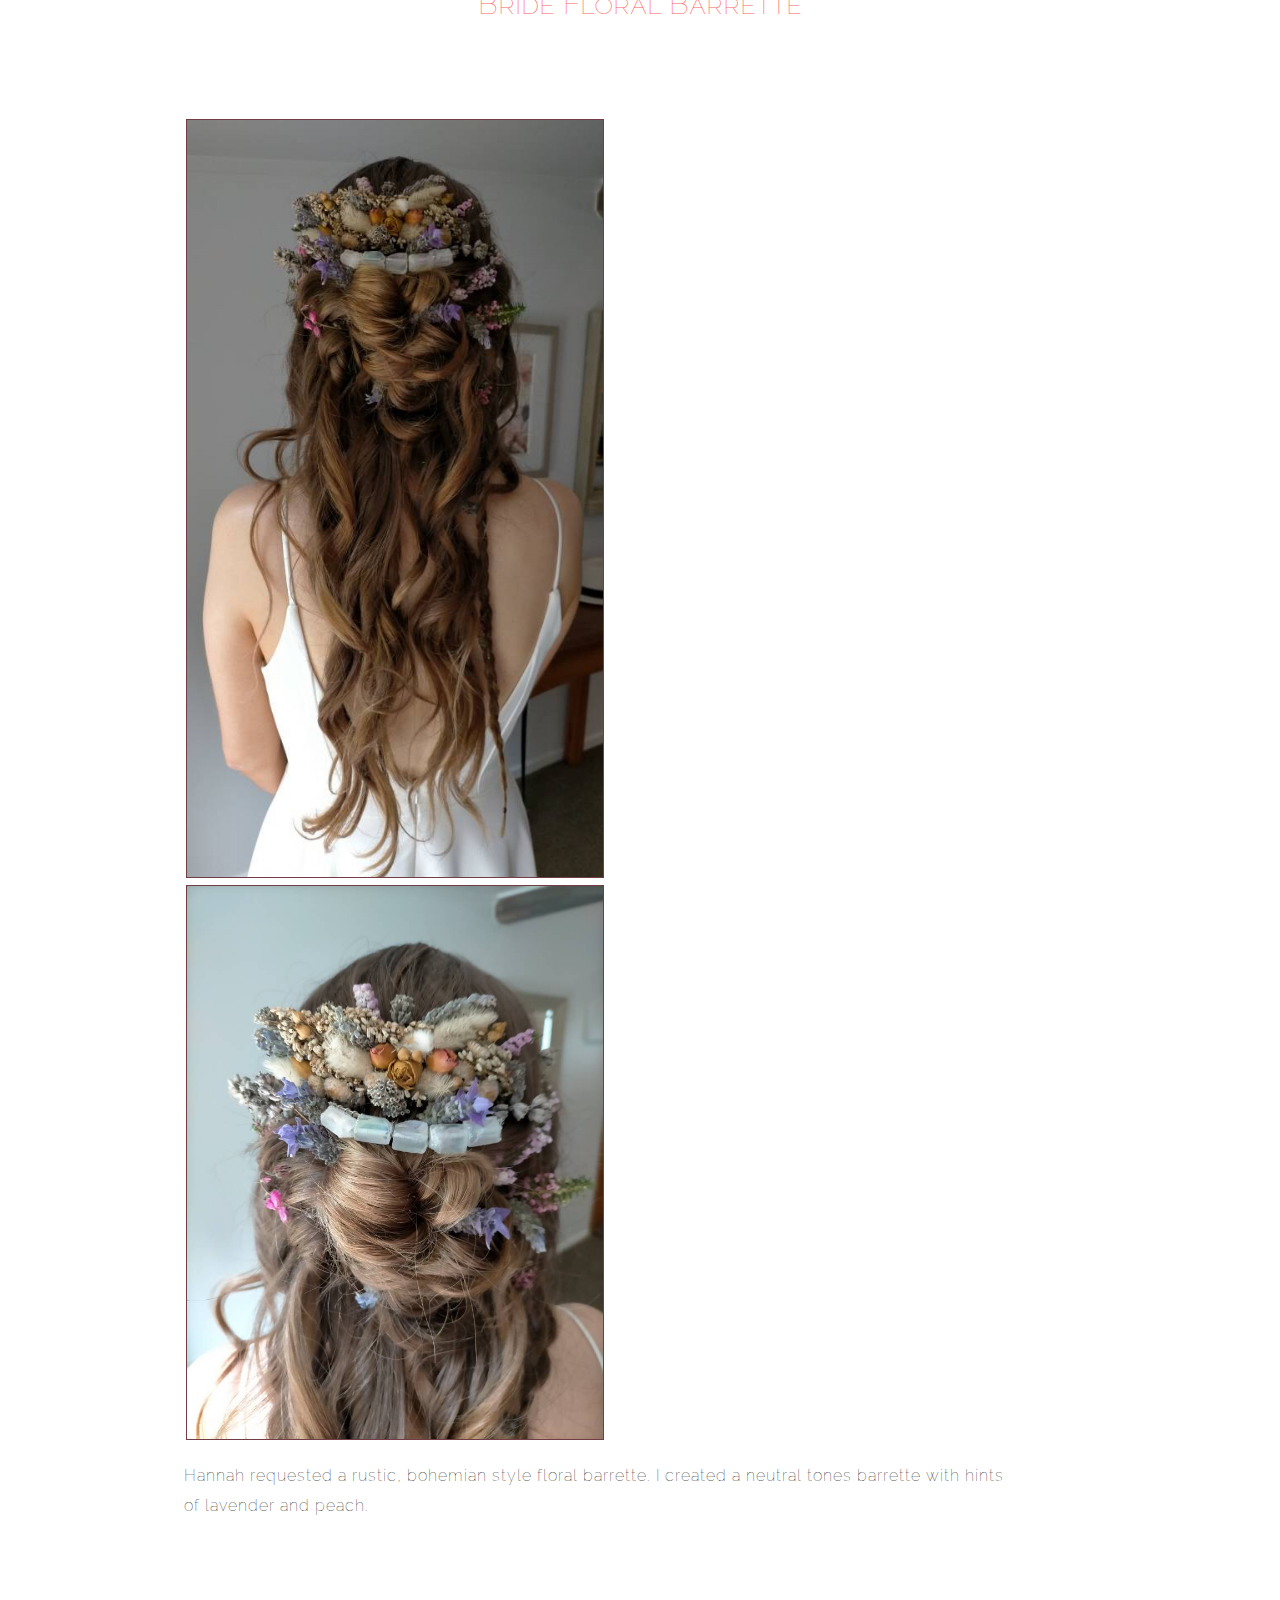
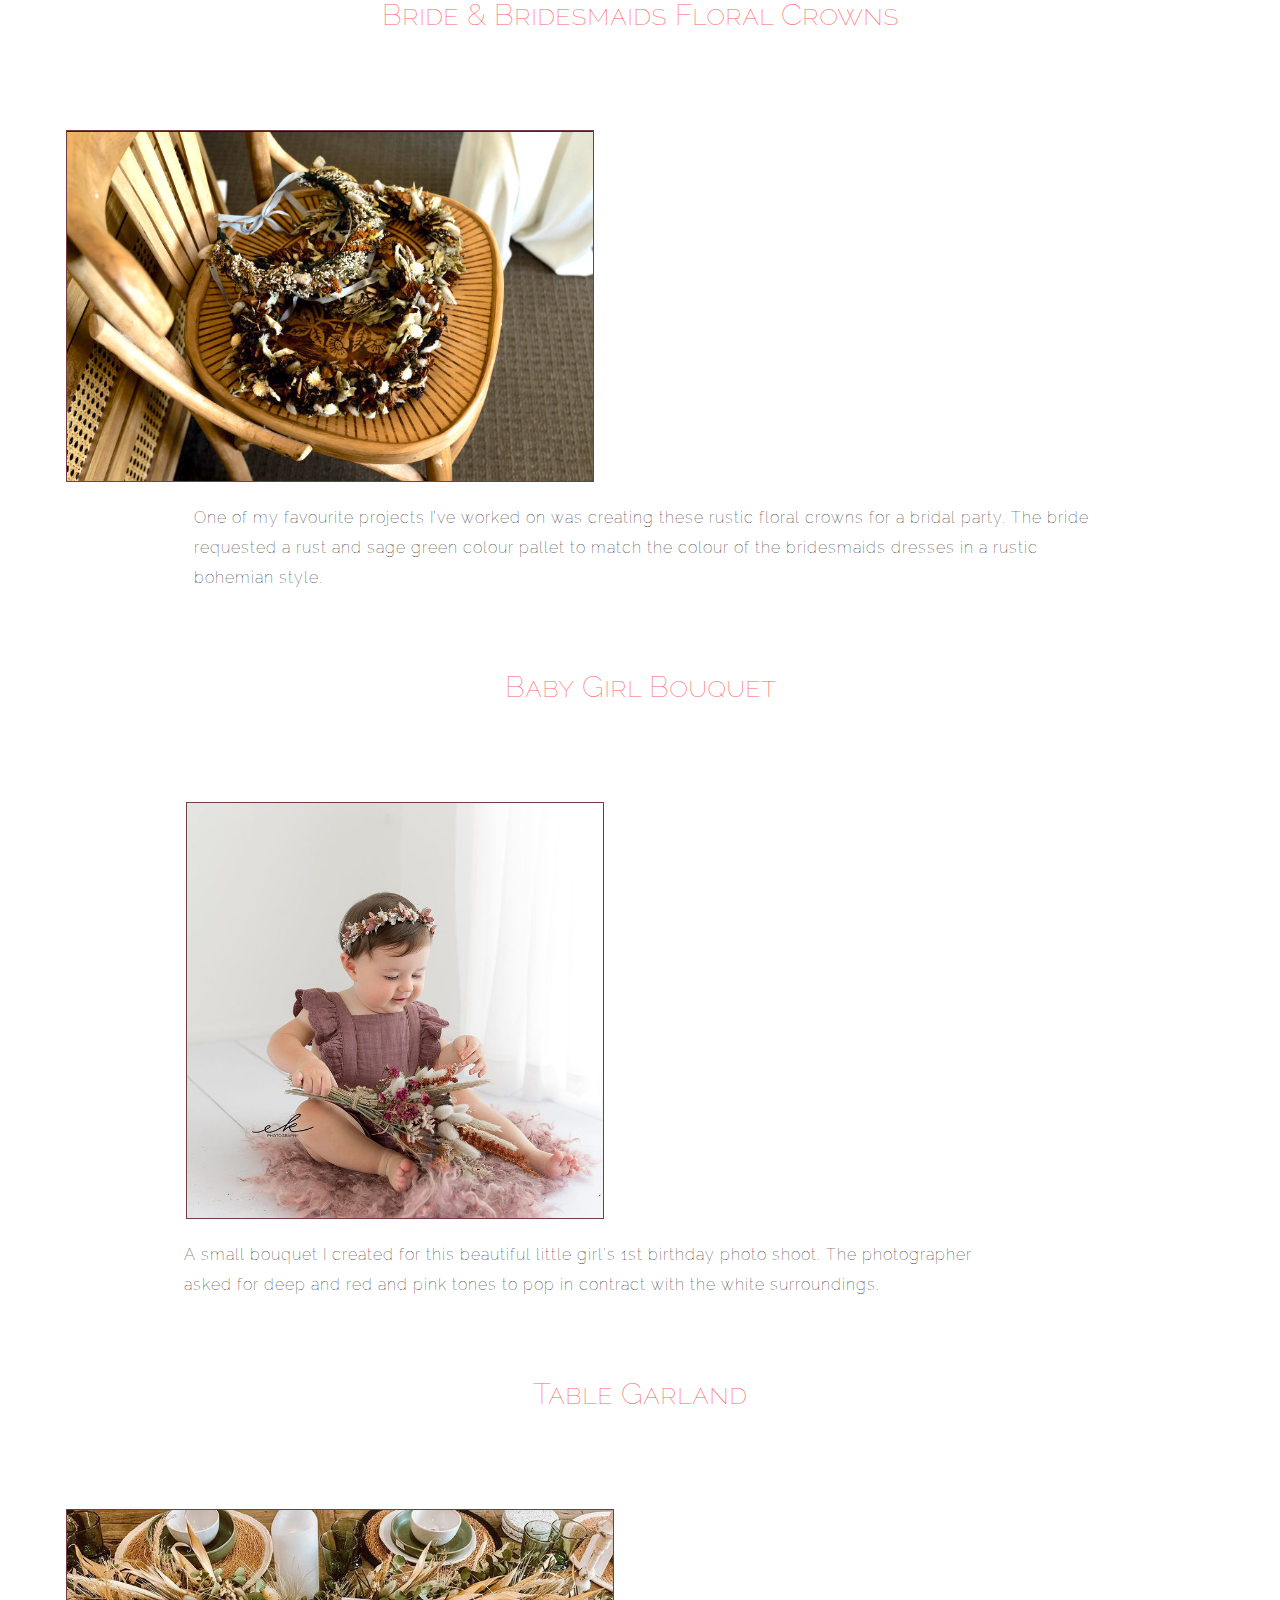
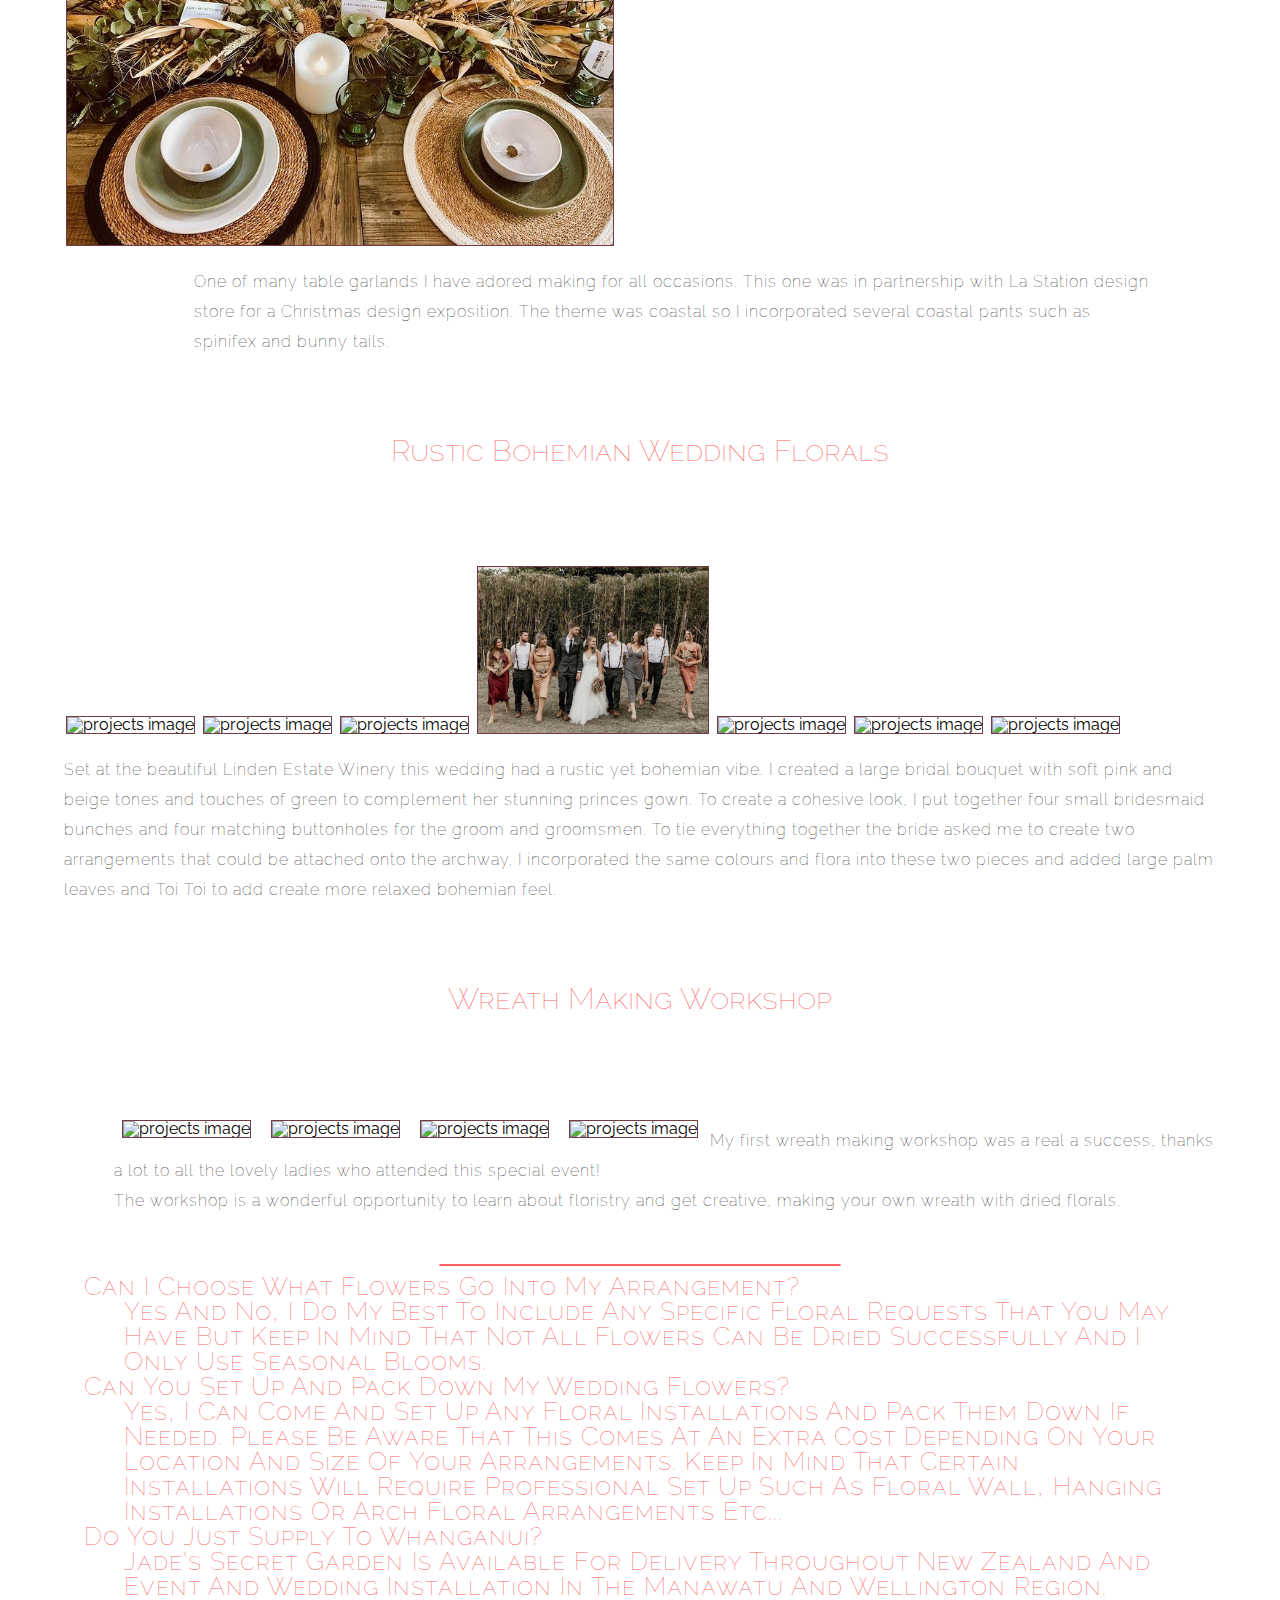
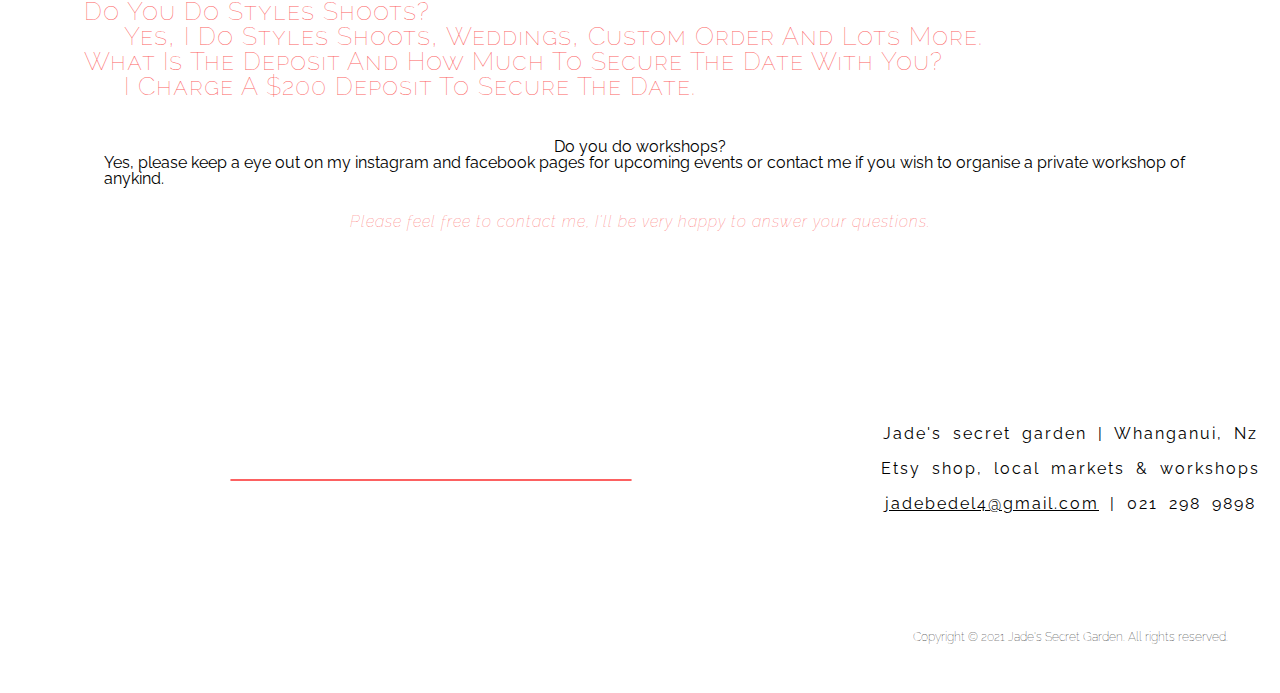
==== commit a0f515a5: "Set same heights for all aa-wedding and botannix pictures" ====
--- a/portfolio/index.html
+++ b/portfolio/index.html
@@ -40,133 +40,131 @@
     <div class="full-width">
       <h2>Portfolio</h2>
 
-    <article id="aa-wedding" class="projects">
-
-      <div class="sub-title">
-        <h3>Wedding accessories</h3>
-      </div>
-
-    <div class="grid-container">
-      <div class="image">
-          <img src="../img/aa-wedding1.png" id="aa1-img" alt="projects image"/>
-          <img src="../img/aa-wedding2.png" id="aa2-img" alt="projects image"/>
-          <img src="../img/aa-wedding3.png" id="aa3-img" alt="projects image"/>
-          <img src="../img/aa-wedding4.png" id="aa4-img" alt="projects image"/>
-          <img src="../img/aa-wedding5.png" id="aa5-img" alt="projects image"/>
-          <img src="../img/aa-wedding6.png" id="aa6-img" alt="projects image"/>
-            <p><span class="description">Aimee and Amos wanted a bohemian style with an autumnal colour pallet.
+        <article id="aa-wedding" class="projects">
+
+          <div class="sub-title">
+            <h3>Wedding accessories</h3>
+          </div>
+
+            <div class="grid-container">
+              <div class="image">
+
+                <img src="../img/aa-wedding2.png" id="aa2-img" alt="projects image"/>
+                <img src="../img/aa-wedding3.png" id="aa3-img" alt="projects image"/>
+                <img src="../img/aa-wedding4.png" id="aa4-img" alt="projects image"/>
+                <img src="../img/aa-wedding5.png" id="aa5-img" alt="projects image"/>
+
+                <p><span class="description">Aimee and Amos wanted a bohemian style with an autumnal colour pallet.
                 Originally Aimee asked me to make her floral barrette and Amos's buttonhole,
                 and another florist worked on the beautiful bouquets and dried floral arch.
                 I created a simple rustic floral barrette and buttonhole with light orange and beige tones
                 to complement the bridal bouquet.</span></p>
-      </div>
-    </div>
-    </article>
-
-    <article id="botannix" class="projects">
-
-      <div class="sub-title">
-        <h3>Cafe Botannix</h3>
-      </div>
-
-    <div class="grid-container">
-      <div class="image">
-          <img src="../img/botannix-cafe1.png" id="cafe1-img" alt="projects image"/>
-          <img src="../img/botannix-cafe2.png" id="cafe2-img" alt="projects image"/>
-          <img src="../img/botannix-cafe3.png" id="cafe3-img" alt="projects image"/>
-          <img src="../img/botannix-cafe4.png" id="cafe4-img" alt="projects image"/>
-          <img src="../img/botannix-cafe5.png" id="cafe5-img" alt="projects image"/>
-          <img src="../img/botannix-cafe6.png" id="cafe6-img" alt="projects image"/>
-            <p><span class="description">Botannix cafe located in Takapuna, Auckland, requested 3 large floral installations
+              </div>
+            </div>
+        </article>
+
+        <article id="botannix" class="projects">
+
+          <div class="sub-title">
+            <h3>Cafe Botannix</h3>
+          </div>
+
+            <div class="grid-container">
+              <div class="image">
+                <img src="../img/botannix-cafe1.png" id="cafe1-img" alt="projects image"/>
+                <img src="../img/botannix-cafe2.png" id="cafe2-img" alt="projects image"/>
+                <img src="../img/botannix-cafe3.png" id="cafe3-img" alt="projects image"/>
+                <img src="../img/botannix-cafe6.png" id="cafe6-img" alt="projects image"/>
+                <p><span class="description">Botannix cafe located in Takapuna, Auckland, requested 3 large floral installations
                 and 4 potted arrangements, with a tropical, pastel colour pallet.
                 I created floral clouds with pale pink and greens to complement their feature wall paper.
                 The 4 little potted arrangements displayed on their shelves are filled with more pale green and yellow blooms
                 to create more of tropical rustic vibe.</span></p>
-      </div>
-    </div>
-    </article>
-
-    <article id="barrette" class="projects">
-
-      <div class="sub-title">
-        <h3>Bride floral barrette</h3>
-      </div>
-
-    <div class="grid-container">
-      <div class="image">
-          <img src="../img/floral-barrette1.png" id="barrette1-img" alt="projects image"/>
-          <img src="../img/floral-barrette2.png" id="barrette2-img" alt="projects image"/>
-          <p><span class="description">Hannah requested a rustic, bohemian style floral barrette.
-          I created a neutral tones barrette with hints of lavender and peach.</span></p>
-      </div>
-    </div>
-    </article>
-
-    <article id="crowns" class="projects">
-
-      <div class="sub-title">
-        <h3>Bride & bridesmaids floral crowns</h3>
-      </div>
-
-    <div class="grid-container">
-      <div class="image">
-          <img src="../img/floral-crowns.png" id="crowns-img" alt="projects image"/>
-            <p><span class="description">One of my favourite projects I’ve worked on was creating
-          these rustic floral crowns for a bridal party.
-          The bride requested a rust and sage green colour pallet to match the colour
-          of the bridesmaids dresses in a rustic bohemian style.</span></p>
-      </div>
-    </div>
-    </article>
-
-    <article id="baby-bouquet" class="projects">
-
-      <div class="sub-title">
-        <h3> Baby girl bouquet </h3>
-      </div>
-
-    <div class="grid-container">
-      <div class="image">
-            <img src="../img/small-bouquet-1st-bday.png" id="baby-bouquet-img" alt="projects image"/>
+            </div>
+          </div>
+        </article>
+
+        <article id="barrette" class="projects">
+
+          <div class="sub-title">
+            <h3>Bride floral barrette</h3>
+          </div>
+
+          <div class="grid-container">
+            <div class="image">
+              <img src="../img/floral-barrette1.png" id="barrette1-img" alt="projects image"/>
+              <img src="../img/floral-barrette2.png" id="barrette2-img" alt="projects image"/>
+              <p><span class="description">Hannah requested a rustic, bohemian style floral barrette.
+              I created a neutral tones barrette with hints of lavender and peach.</span></p>
+            </div>
+          </div>
+        </article>
+
+        <article id="crowns" class="projects">
+
+          <div class="sub-title">
+            <h3>Bride & bridesmaids floral crowns</h3>
+          </div>
+
+          <div class="grid-container">
+            <div class="image">
+              <img src="../img/floral-crowns.png" id="crowns-img" alt="projects image"/>
+              <p><span class="description">One of my favourite projects I’ve worked on was creating
+                these rustic floral crowns for a bridal party.
+                The bride requested a rust and sage green colour pallet to match the colour
+                of the bridesmaids dresses in a rustic bohemian style.</span></p>
+            </div>
+          </div>
+        </article>
+
+        <article id="baby-bouquet" class="projects">
+
+          <div class="sub-title">
+            <h3> Baby girl bouquet </h3>
+          </div>
+
+          <div class="grid-container">
+            <div class="image">
+              <img src="../img/small-bouquet-1st-bday.png" id="baby-bouquet-img" alt="projects image"/>
               <p><span class="description">A small bouquet I created for this beautiful little girl's 1st birthday photo shoot.
               The photographer asked for deep and red and pink tones to pop in contract
               with the white surroundings.</span></p>
-      </div>
-    </div>
-    </article>
-
-    <article id="garland" class="projects">
-
-      <div class="sub-title">
-        <h3> Table garland</h3>
-      </div>
-
-    <div class="grid-container">
-      <div class="image">
-            <img src="../img/coastal-table-garland.png" id="garland-img" alt="projects image"/>
+            </div>
+          </div>
+        </article>
+
+        <article id="garland" class="projects">
+
+          <div class="sub-title">
+            <h3> Table garland</h3>
+          </div>
+
+          <div class="grid-container">
+            <div class="image">
+              <img src="../img/coastal-table-garland.png" id="garland-img" alt="projects image"/>
               <p><span class="description">One of many table garlands I have adored making for all occasions.
               This one was in partnership with La Station design store for a Christmas design exposition.
               The theme was coastal so I incorporated several coastal pants such as spinifex and bunny tails.</span></p>
-      </div>
-    </div>
-    </article>
-
-    <article id="wedding-florals" class="projects">
-
-      <div class="sub-title">
-        <h3>Rustic Bohemian Wedding florals</h3>
-      </div>
-
-    <div class="grid-container">
-      <div class="image">
-          <img src="../img/wedding-florals1.png" id="wedding-florals1-img" alt="projects image"/>
-          <img src="../img/wedding-florals2.png" id="wedding-florals2-img" alt="projects image"/>
-          <img src="../img/wedding-florals3.png" id="wedding-florals3-img" alt="projects image"/>
-          <img src="../img/wedding-florals4.png" id="wedding-florals4-img" alt="projects image"/>
-          <img src="../img/wedding-florals5.png" id="wedding-florals5-img" alt="projects image"/>
-          <img src="../img/wedding-florals6.png" id="wedding-florals6-img" alt="projects image"/>
-          <img src="../img/wedding-florals7.png" id="wedding-florals7-img" alt="projects image"/>
-            <p><span class="description">Set at the beautiful Linden Estate Winery this wedding
+            </div>
+          </div>
+        </article>
+
+        <article id="wedding-florals" class="projects">
+
+          <div class="sub-title">
+            <h3>Rustic Bohemian Wedding florals</h3>
+          </div>
+
+          <div class="grid-container">
+            <div class="image">
+              <img src="../img/wedding-florals1.png" id="wedding-florals1-img" alt="projects image"/>
+              <img src="../img/wedding-florals2.png" id="wedding-florals2-img" alt="projects image"/>
+              <img src="../img/wedding-florals3.png" id="wedding-florals3-img" alt="projects image"/>
+              <img src="../img/wedding-florals4.png" id="wedding-florals4-img" alt="projects image"/>
+              <img src="../img/wedding-florals5.png" id="wedding-florals5-img" alt="projects image"/>
+              <img src="../img/wedding-florals6.png" id="wedding-florals6-img" alt="projects image"/>
+              <img src="../img/wedding-florals7.png" id="wedding-florals7-img" alt="projects image"/>
+              <p><span class="description">Set at the beautiful Linden Estate Winery this wedding
               had a rustic yet bohemian vibe. I created a large bridal bouquet with soft pink and
               beige tones and touches of green to complement her stunning princes gown.
               To create a cohesive look, I put together four small bridesmaid bunches and four matching
@@ -174,66 +172,64 @@
               to create two arrangements that could be attached onto the archway.
               I incorporated the same colours and flora into these two pieces and added large palm leaves
               and Toi Toi to add create more relaxed bohemian feel.</span></p>
-      </div>
-    </div>
-    </article>
-
-    <article id="workshop" class="projects">
-
-      <div class="sub-title">
-        <h3>Wreath making workshop</h3>
-      </div>
-
-    <div class="grid-container">
-      <div class="image">
-          <img src="../img/workshop1.png" id="workshop1-img" alt="projects image"/>
-          <img src="../img/workshop2.png" id="workshop2-img" alt="projects image"/>
-          <img src="../img/workshop3.png" id="workshop3-img" alt="projects image"/>
-          <img src="../img/workshop4.png" id="workshop4-img" alt="projects image"/>
-            <p><span class="description">My first wreath making workshop was a real a success,
+            </div>
+          </div>
+        </article>
+
+        <article id="workshop" class="projects">
+
+          <div class="sub-title">
+            <h3>Wreath making workshop</h3>
+          </div>
+
+          <div class="grid-container">
+            <div class="image">
+              <img src="../img/workshop1.png" id="workshop1-img" alt="projects image"/>
+              <img src="../img/workshop2.png" id="workshop2-img" alt="projects image"/>
+              <img src="../img/workshop3.png" id="workshop3-img" alt="projects image"/>
+              <img src="../img/workshop4.png" id="workshop4-img" alt="projects image"/>
+              <p><span class="description">My first wreath making workshop was a real a success,
               thanks a lot to all the lovely ladies who attended this special event!<br>
               The workshop is a wonderful opportunity to learn about floristry and get creative, making
               your own wreath with dried florals.</span></p>
+            </div>
+          </div>
+        </article>
+
       </div>
-    </div>
-    </article>
-
-  </div>
   </section>
 
-  <section id="faqs">
+  <section id="questions-answers">
     <div class="full-width">
 
       <hr>
 
-      <h4>FAQs</h4>
-
-      <ul style="list-style-type:circle;">
-
-          <li class="questions">Can I choose what flowers go into my arrangement?</li><br>
-            <p class="answers">Yes and no, I do my best to include any specific floral requests that you may have but keep in mind that
-                                not all flowers can be dried successfully and I only use seasonal blooms.</p>
-
-          <li class="questions">Can you set up and pack down my wedding flowers?</li><br>
-            <p class="answers">Yes, I can come and set up any floral installations and pack them down if needed.
-                                Please be aware that this comes at an extra cost depending on your location and size of your arrangements.
-                                Keep in mind that certain installations will require professional set up such as floral wall, hanging installations
-                                or arch floral arrangements etc...</p>
-
-          <li class="questions">Do you just supply to Whanganui?</li><br>
-            <p class="answers">Jade's Secret Garden is available for delivery throughout New Zealand and event and wedding installation
-                                in the Manawatu and Wellington region.</p>
-
-          <li class="questions">Do you do styles shoots?</li><br>
-            <p class="answers">Yes, I do styles shoots, weddings, custom order and lots more.</p>
-
-          <li class="questions">What is the deposit and how much to secure the date with you?</li><br>
-            <p class="answers">I charge a $200 deposit to secure the date.</p>
-
-          <li class="questions">Do you do workshops?</li><br>
-            <p class="answers">Yes, please keep a eye out on my instagram and facebook pages for upcoming events or contact me if you wish to organise a private workshop of anykind.</p>
-
-      </ul>
+      <dl id="FAQs">
+
+          <dt>Can I choose what flowers go into my arrangement?</dt>
+            <dd>Yes and no, I do my best to include any specific floral requests that you may have but keep in mind that
+                not all flowers can be dried successfully and I only use seasonal blooms.</dd>
+
+          <dt >Can you set up and pack down my wedding flowers?</dt>
+            <dd>Yes, I can come and set up any floral installations and pack them down if needed.
+                Please be aware that this comes at an extra cost depending on your location and size of your arrangements.
+                Keep in mind that certain installations will require professional set up such as floral wall, hanging installations
+                or arch floral arrangements etc...</dd>
+
+          <dt>Do you just supply to Whanganui?</dt>
+            <dd>Jade's Secret Garden is available for delivery throughout New Zealand and event and wedding installation
+                in the Manawatu and Wellington region.</dd>
+
+          <dt>Do you do styles shoots?</dt>
+            <dd>Yes, I do styles shoots, weddings, custom order and lots more.</dd>
+
+          <dt>What is the deposit and how much to secure the date with you?</dt>
+            <dd>I charge a $200 deposit to secure the date.</div>
+
+          <dt>Do you do workshops?</dt>
+            <dd>Yes, please keep a eye out on my instagram and facebook pages for upcoming events or contact me if you wish to organise a private workshop of anykind.</dd>
+
+      </dl>
 
           <h5><em>Please feel free to contact me, I'll be very happy to answer your questions.</em></h5>
 
--- a/css/main.css
+++ b/css/main.css
@@ -16,21 +16,22 @@
   flex-flow: row wrap;
 	align-items: center;
 	margin: 0 auto;
+
 }
 
 /* * * * * GRID * * * * */
 
 .full-width{
   overflow: auto;
-  width: 1200px;
+
 }
 
 .half-width{
-  width: 600px;
+
 }
 
 .third-width{
-  width: 400px;
+
 }
 
 /* * * HEADER * * */
@@ -155,6 +156,8 @@
 	justify-content: center;
 	align-items: center;
   flex-flow: row wrap;
+	width: 90%;
+	max-width: 1200px;
 }
 
 #about .full-width {
@@ -364,7 +367,8 @@
   padding: 1.25em;
 	display: flex;
 	flex-flow: row;
-	justify-content: flex-start;
+	justify-content: center;
+	align-content: center;
 }
 
 h2{
@@ -379,10 +383,10 @@
 }
 
 .projects{
-
   overflow: auto;
   padding-top: 2.5em;
-	max-width: 100%;
+
+
 }
 
 .sub-title h3{
@@ -393,14 +397,16 @@
   font-variant: small-caps;
   text-transform: capitalize;
   padding-bottom: 2.5em;
+	text-align: center;
 }
 
 .grid-container {
   display: flex;
-  justify-content: center;
+  justify-content: space-around;
 	align-items: center;
 	flex-direction: column;
-	max-width: 100%;
+	flex-flow: wrap;
+
 }
 
 .projects p{
@@ -504,12 +510,12 @@
   margin: 0 auto;
 }
 
-#faqs .full-width{
+#questions-answers .full-width{
   padding: 20px;
   margin: 0 auto;
 }
 
-h4{
+#FAQs{
   color: #fc6161;
   font-size: 25px;
   font-weight: 100;
@@ -519,7 +525,7 @@
   font-variant: small-caps;
 }
 
-ul {
+#FAQs {
   list-style-type: circle;
   margin: 0;
   overflow: hidden;
